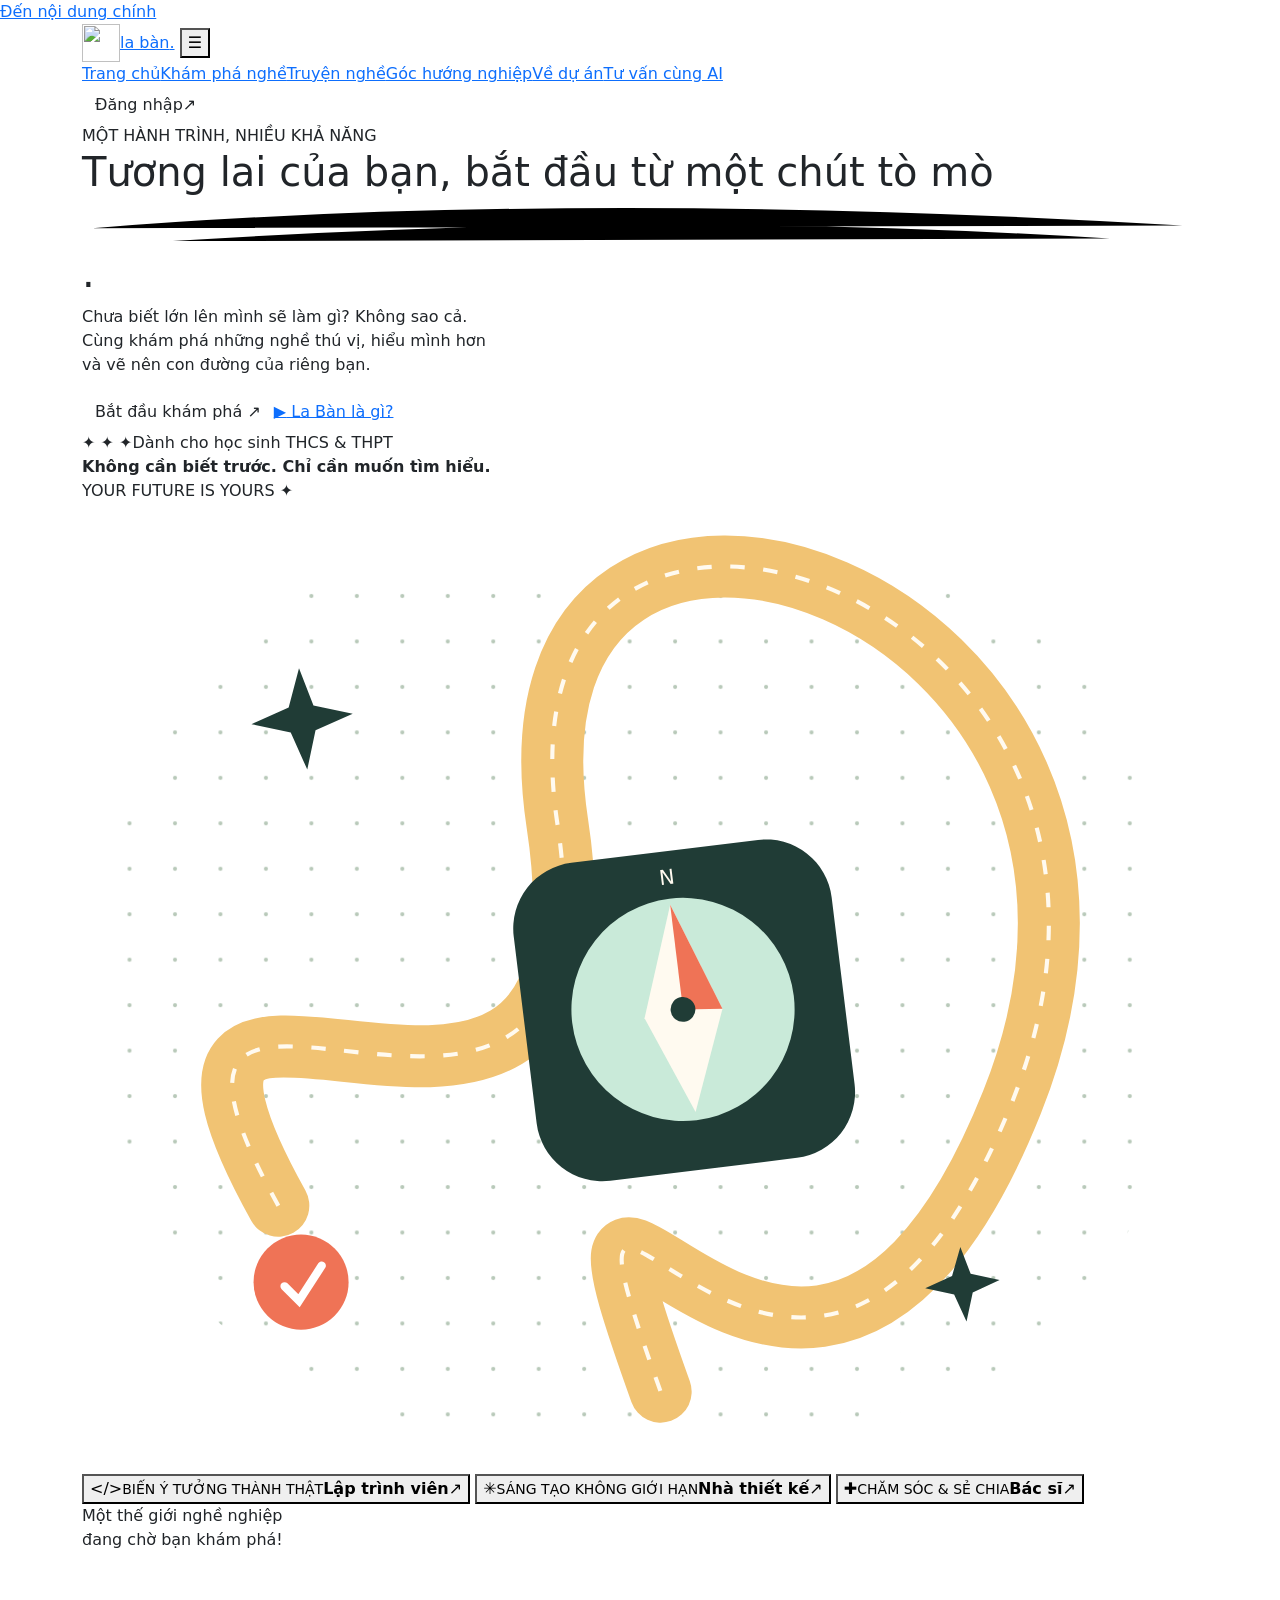
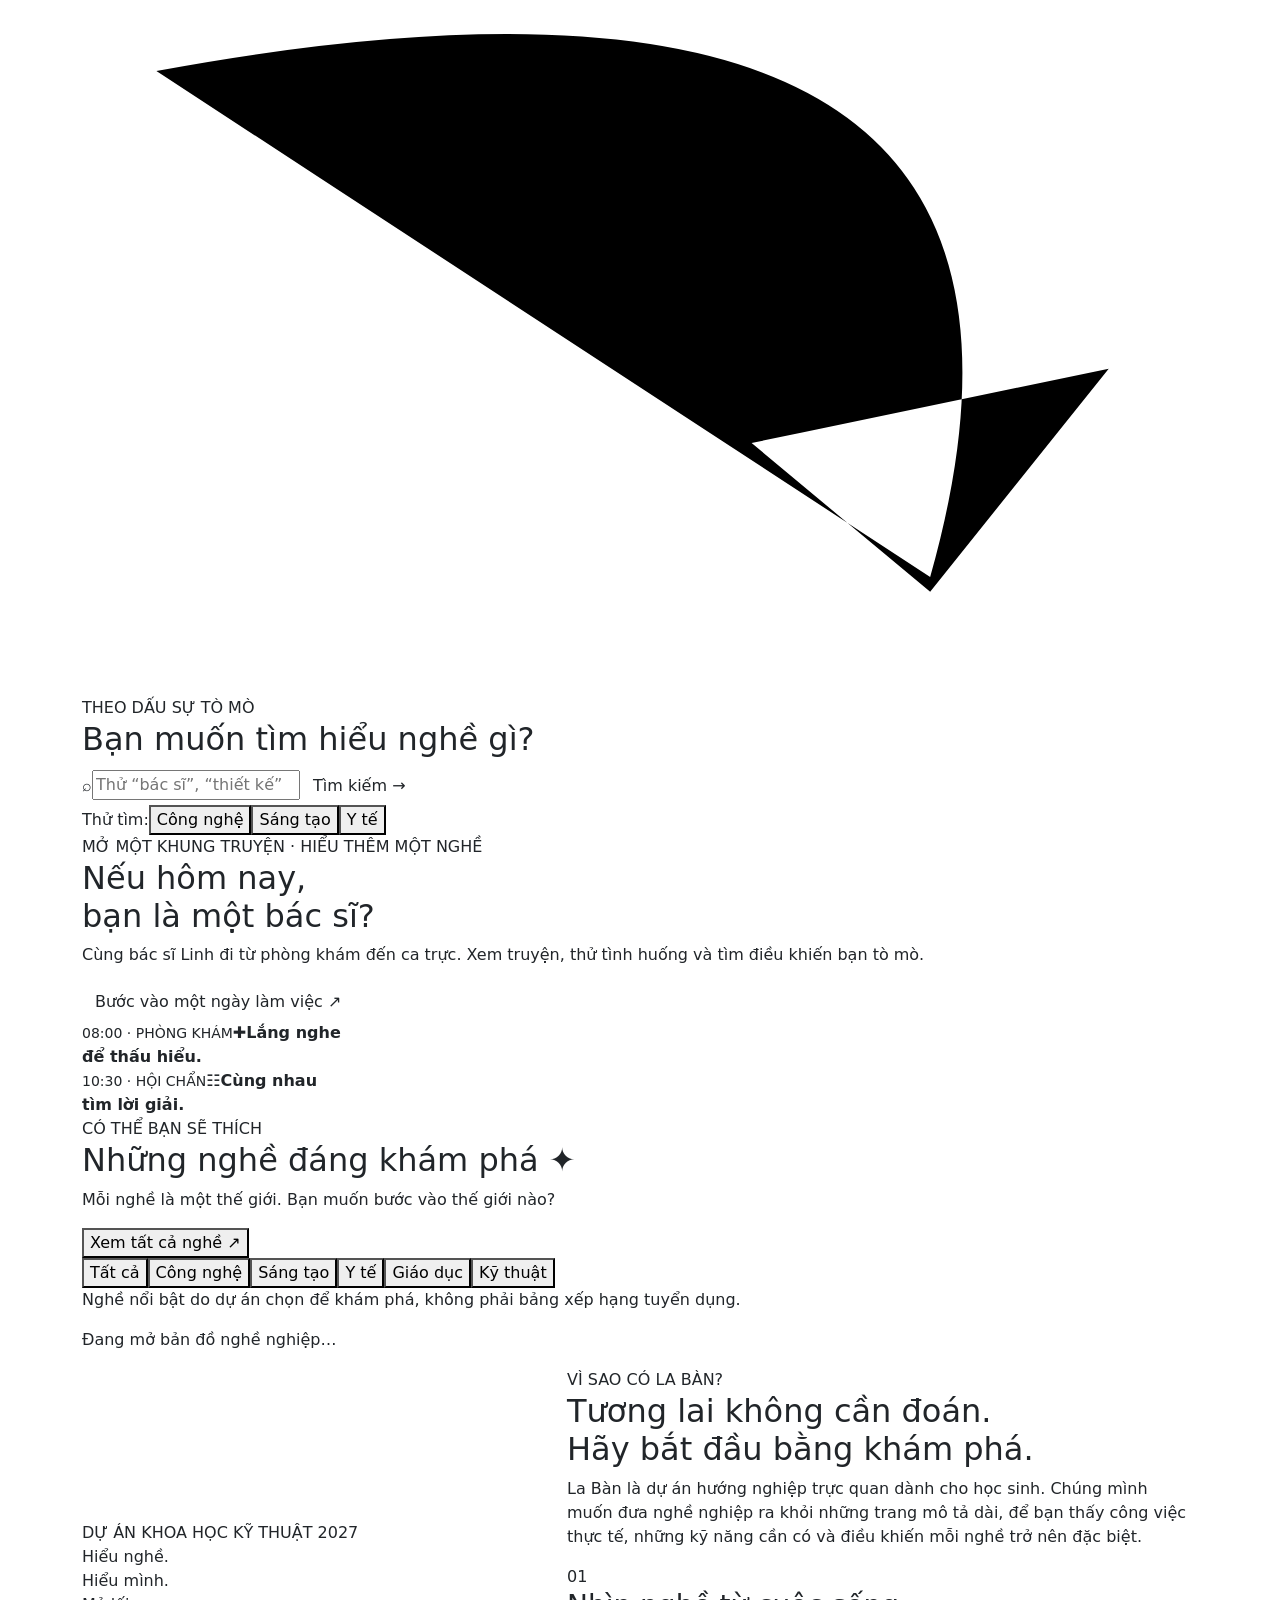
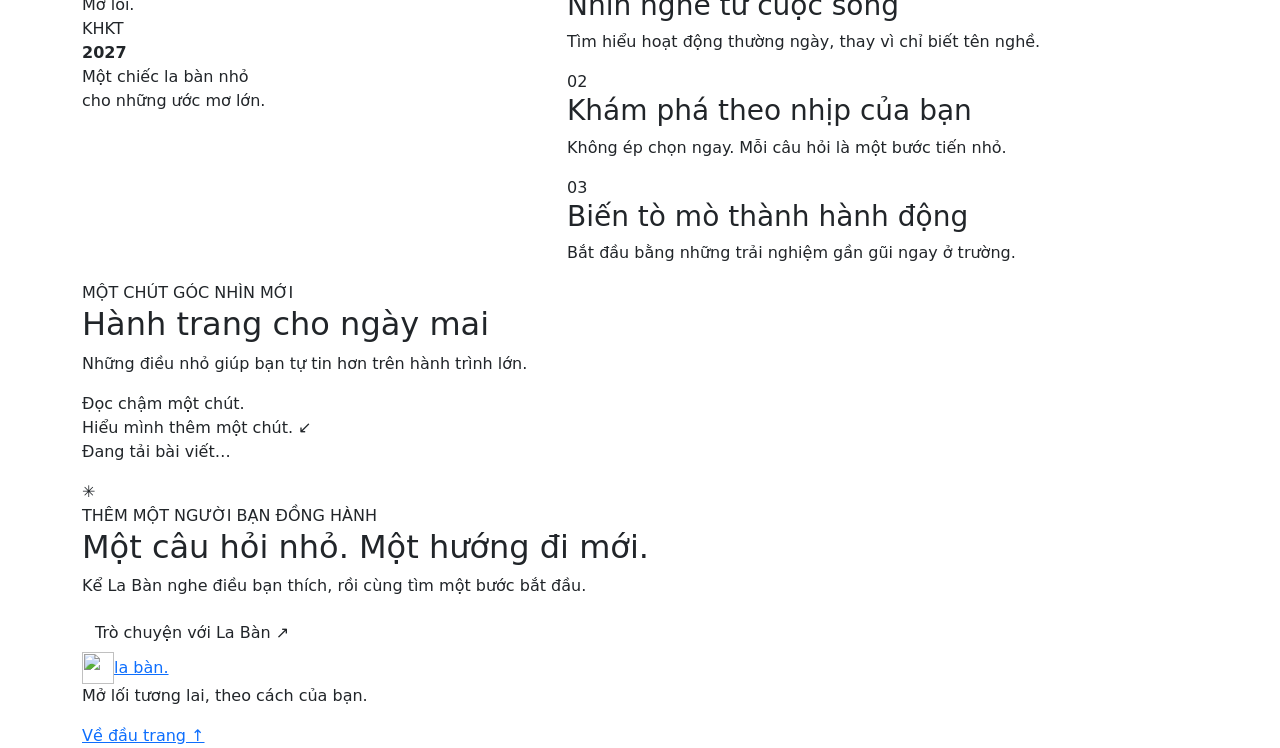
==== index.html @ 7c07d335 "Integrate Premium homepage and AI chat for Preview" ====
<!doctype html>
<html lang="vi">
<head>
  <meta charset="utf-8"><meta name="viewport" content="width=device-width, initial-scale=1">
  <meta name="description" content="La Bàn — khám phá nghề nghiệp, hiểu bản thân và bước từng bước đến tương lai. Dự án hướng nghiệp trực quan KHKT 2027.">
  <meta name="theme-color" content="#f6f5ee"><title>La Bàn · Mở lối tương lai</title>
  <link rel="icon" href="/assets/compass.svg" type="image/svg+xml">
  <link rel="preconnect" href="https://fonts.googleapis.com"><link rel="preconnect" href="https://fonts.gstatic.com" crossorigin>
  <link href="https://fonts.googleapis.com/css2?family=Be+Vietnam+Pro:wght@400;500;600;700;800&display=swap" rel="stylesheet">
  <link href="https://cdn.jsdelivr.net/npm/bootstrap@5.3.8/dist/css/bootstrap.min.css" rel="stylesheet">
  <link href="/assets/style.css" rel="stylesheet"><link href="/assets/auth.css" rel="stylesheet"><link href="/assets/stories.css" rel="stylesheet"><script src="/assets/app.js" defer></script><script src="/assets/auth.js" type="module"></script>
  <link href="/assets/home-premium.css" rel="stylesheet">
  <script src="/assets/home-premium.js" defer></script>
</head>
<body class="home-premium">
<a class="skip-link" href="#main">Đến nội dung chính</a>
<header class="site-header"><nav class="container nav-wrap" aria-label="Điều hướng chính">
  <a class="brand" href="#"><img src="/assets/compass.svg" width="38" height="38" alt=""><span>la bàn<span class="brand-dot">.</span></span></a>
  <button class="menu-toggle" id="menu-toggle" aria-expanded="false" aria-controls="nav-links" aria-label="Mở menu">☰</button>
  <div class="nav-links" id="nav-links"><a class="active" href="#main">Trang chủ</a><a href="#careers">Khám phá nghề</a><a href="/mot-ngay-lam-viec">Truyện nghề</a><a href="#articles">Góc hướng nghiệp</a><a href="#about">Về dự án</a><a href="/ai-career-advisor">Tư vấn cùng AI</a></div>
  <button class="btn btn-ink nav-cta" id="account-button" data-open-auth><span class="account-avatar" id="account-avatar" hidden></span><span id="account-label">Đăng nhập</span><span aria-hidden="true">↗</span></button>
</nav></header>
<main id="main">
<section class="hero container">
  <div class="hero-copy"><div class="eyebrow"><span class="live-dot"></span> MỘT HÀNH TRÌNH, NHIỀU KHẢ NĂNG</div>
    <h1>Tương lai của bạn, bắt đầu từ một <span class="highlight">chút tò mò<svg viewBox="0 0 430 20" aria-hidden="true"><path d="M4 12Q190 -3 424 11M35 17Q220 5 396 16"/></svg></span><span class="coral">.</span></h1>
    <p>Chưa biết lớn lên mình sẽ làm gì? Không sao cả.<br class="desktop-break"> Cùng khám phá những nghề thú vị, hiểu mình hơn<br class="desktop-break"> và vẽ nên con đường của riêng bạn.</p>
    <div class="hero-actions"><a href="#careers" class="btn btn-coral">Bắt đầu khám phá <span aria-hidden="true">↗</span></a><a href="#about" class="text-link"><span class="play-circle" aria-hidden="true">▶</span> La Bàn là gì?</a></div>
    <div class="hero-note"><span class="mini-stars" aria-hidden="true">✦ ✦ ✦</span><span>Dành cho học sinh THCS & THPT<br><strong>Không cần biết trước. Chỉ cần muốn tìm hiểu.</strong></span></div>
  </div>
  <div class="hero-art" aria-label="Minh họa các con đường khám phá nghề nghiệp">
    <div class="orbit-label">YOUR FUTURE IS YOURS <span>✦</span></div>
    <svg class="journey-map" viewBox="0 0 540 470" role="img" aria-label="Con đường nối các nghề công nghệ, y tế và sáng tạo">
      <defs><pattern id="dots" width="22" height="22" patternUnits="userSpaceOnUse"><circle cx="1" cy="1" r="1" fill="#b8c9b9"/></pattern></defs>
      <rect x="15" y="25" width="510" height="420" rx="170" fill="url(#dots)"/>
      <path d="M95 340C-5 160 265 385 230 155S550 40 450 290S210 235 280 430" fill="none" stroke="#f1c373" stroke-width="30" stroke-linecap="round"/>
      <path d="M95 340C-5 160 265 385 230 155S550 40 450 290S210 235 280 430" fill="none" stroke="#fffaf0" stroke-width="2" stroke-dasharray="7 9"/>
      <g transform="translate(205 178) rotate(-7)"><rect width="155" height="155" rx="32" fill="#203c36"/><circle cx="77" cy="77" r="54" fill="#c9ead9"/><path d="M77 26L96 79L77 127L58 79Z" fill="#fffaf0"/><path d="M77 26L96 79L77 77Z" fill="#ef7356"/><circle cx="77" cy="77" r="6" fill="#203c36"/><text x="77" y="16" text-anchor="middle" fill="#fffaf0" font-size="10">N</text></g>
      <g fill="#203c36"><path d="M105 80l7 18 19 4-18 8-4 19-8-18-19-4 18-8z"/><path d="M425 360l5 13 14 3-13 6-3 14-6-13-14-3 13-6z"/></g>
      <g transform="translate(106 377)"><circle r="23" fill="#ef7356"/><path d="M-8 2l7 7L10-8" fill="none" stroke="white" stroke-width="4" stroke-linecap="round"/></g>
    </svg>
    <button class="floating-card card-code" data-career="lap-trinh"><span class="art-icon mint">&lt;/&gt;</span><span><small>BIẾN Ý TƯỞNG THÀNH THẬT</small><strong>Lập trình viên</strong></span><span class="card-arrow">↗</span></button>
    <button class="floating-card card-design" data-career="thiet-ke"><span class="art-icon peach">✳</span><span><small>SÁNG TẠO KHÔNG GIỚI HẠN</small><strong>Nhà thiết kế</strong></span><span class="card-arrow">↗</span></button>
    <button class="floating-card card-health" data-career="bac-si"><span class="art-icon blue">✚</span><span><small>CHĂM SÓC & SẺ CHIA</small><strong>Bác sĩ</strong></span><span class="card-arrow">↗</span></button>
    <div class="art-caption">Một thế giới nghề nghiệp<br><span>đang chờ bạn khám phá!</span><svg viewBox="0 0 75 50" aria-hidden="true"><path d="M5 8q65-12 52 34m-12-9 12 10 12-15"/></svg></div>
  </div>
</section>
<section class="search-section container" aria-labelledby="search-title"><div class="search-panel"><div><span class="eyebrow">THEO DẤU SỰ TÒ MÒ</span><h2 id="search-title">Bạn muốn tìm hiểu nghề gì?</h2></div>
  <form id="search-form" class="search-form" role="search"><label class="visually-hidden" for="career-search">Tìm nghề nghiệp hoặc kỹ năng</label><span aria-hidden="true" class="search-icon">⌕</span><input id="career-search" type="search" placeholder="Thử “bác sĩ”, “thiết kế”, “công nghệ”…" maxlength="120" autocomplete="off"><button type="submit" class="btn btn-ink">Tìm kiếm <span aria-hidden="true">→</span></button></form>
  <div class="suggestions"><span>Thử tìm:</span><button data-query="Công nghệ">Công nghệ</button><button data-query="Sáng tạo">Sáng tạo</button><button data-query="Y tế">Y tế</button></div>
</div></section>
<section class="container" aria-labelledby="comic-feature-title"><div class="story-feature"><div><span class="eyebrow">MỞ MỘT KHUNG TRUYỆN · HIỂU THÊM MỘT NGHỀ</span><h2 id="comic-feature-title">Nếu hôm nay,<br>bạn là một bác sĩ?</h2><p>Cùng bác sĩ Linh đi từ phòng khám đến ca trực. Xem truyện, thử tình huống và tìm điều khiến bạn tò mò.</p><a href="/mot-ngay-lam-viec?nghe=bac-si" class="btn btn-coral">Bước vào một ngày làm việc ↗</a></div><div class="feature-panels" aria-hidden="true"><div class="feature-panel"><small>08:00 · PHÒNG KHÁM</small><span>✚</span><strong>Lắng nghe<br>để thấu hiểu.</strong></div><div class="feature-panel"><small>10:30 · HỘI CHẨN</small><span>☷</span><strong>Cùng nhau<br>tìm lời giải.</strong></div></div></div></section>
<section class="container section-space" id="careers" aria-labelledby="careers-title"><div class="section-heading"><div><div class="eyebrow">CÓ THỂ BẠN SẼ THÍCH</div><h2 id="careers-title">Những nghề đáng khám phá<span class="coral"> ✦</span></h2><p>Mỗi nghề là một thế giới. Bạn muốn bước vào thế giới nào?</p></div><button id="show-all" class="text-link">Xem tất cả nghề <span aria-hidden="true">↗</span></button></div>
  <div class="filters" role="group" aria-label="Lọc theo lĩnh vực"><button class="selected" data-category="" aria-pressed="true">Tất cả</button><button data-category="Công nghệ" aria-pressed="false">Công nghệ</button><button data-category="Sáng tạo" aria-pressed="false">Sáng tạo</button><button data-category="Y tế" aria-pressed="false">Y tế</button><button data-category="Giáo dục" aria-pressed="false">Giáo dục</button><button data-category="Kỹ thuật" aria-pressed="false">Kỹ thuật</button></div>
  <p class="content-note">Nghề nổi bật do dự án chọn để khám phá, không phải bảng xếp hạng tuyển dụng.</p>
  <p id="career-status" class="visually-hidden" aria-live="polite"></p><div class="row g-4" id="career-grid"><p>Đang mở bản đồ nghề nghiệp…</p></div>
</section>
<section class="about-section" id="about"><div class="container"><div class="row align-items-center g-5"><div class="col-lg-5"><div class="about-visual"><span class="tape" aria-hidden="true"></span><span class="eyebrow">DỰ ÁN KHOA HỌC KỸ THUẬT 2027</span><div class="about-big">Hiểu nghề.<br>Hiểu mình.<br><span>Mở lối.</span></div><div class="about-stamp">KHKT<br><strong>2027</strong></div><p>Một chiếc la bàn nhỏ<br>cho những ước mơ lớn.</p></div></div><div class="col-lg-7 about-copy"><div class="eyebrow">VÌ SAO CÓ LA BÀN?</div><h2>Tương lai không cần đoán.<br>Hãy bắt đầu bằng khám phá.</h2><p>La Bàn là dự án hướng nghiệp trực quan dành cho học sinh. Chúng mình muốn đưa nghề nghiệp ra khỏi những trang mô tả dài, để bạn thấy công việc thực tế, những kỹ năng cần có và điều khiến mỗi nghề trở nên đặc biệt.</p><div class="about-feature"><span>01</span><div><h3>Nhìn nghề từ cuộc sống</h3><p>Tìm hiểu hoạt động thường ngày, thay vì chỉ biết tên nghề.</p></div></div><div class="about-feature"><span>02</span><div><h3>Khám phá theo nhịp của bạn</h3><p>Không ép chọn ngay. Mỗi câu hỏi là một bước tiến nhỏ.</p></div></div><div class="about-feature"><span>03</span><div><h3>Biến tò mò thành hành động</h3><p>Bắt đầu bằng những trải nghiệm gần gũi ngay ở trường.</p></div></div></div></div></div></section>
<section class="container section-space" id="articles" aria-labelledby="articles-title"><div class="section-heading"><div><div class="eyebrow">MỘT CHÚT GÓC NHÌN MỚI</div><h2 id="articles-title">Hành trang cho ngày mai</h2><p>Những điều nhỏ giúp bạn tự tin hơn trên hành trình lớn.</p></div><span class="editor-note">Đọc chậm một chút.<br>Hiểu mình thêm một chút. ↙</span></div><div class="row g-4" id="article-grid"><p>Đang tải bài viết…</p></div></section>
<section class="container ai-banner"><div class="ai-spark" aria-hidden="true">✳</div><div><div class="eyebrow">THÊM MỘT NGƯỜI BẠN ĐỒNG HÀNH</div><h2>Một câu hỏi nhỏ. Một hướng đi mới.</h2><p>Kể La Bàn nghe điều bạn thích, rồi cùng tìm một bước bắt đầu.</p></div><a class="btn btn-ink" href="/ai-career-advisor">Trò chuyện với La Bàn ↗</a></section>
</main>
<footer class="container site-footer"><div><a class="brand" href="#"><img src="/assets/compass.svg" width="32" height="32" alt=""><span>la bàn.</span></a><p>Mở lối tương lai, theo cách của bạn.</p></div><a class="text-link" href="#main">Về đầu trang ↑</a></footer>
<dialog id="content-dialog" class="content-dialog" aria-labelledby="dialog-title"><button class="dialog-close" aria-label="Đóng nội dung">×</button><div id="dialog-content"></div></dialog>
<dialog id="ai-dialog" class="ai-dialog" aria-labelledby="ai-title"><button class="dialog-close" aria-label="Đóng trợ lý">×</button><span class="eyebrow">NGƯỜI BẠN KHÁM PHÁ NGHỀ</span><h2 id="ai-title">Chào bạn, mình là La Bàn ✦</h2><p>Bạn tò mò về nghề gì, hay thích làm điều gì ở trường?</p><div class="ai-examples"><button data-ai-question="Em thích vẽ, em có thể tìm hiểu nghề nào?">Mình thích vẽ ✳</button><button data-ai-question="Em thích môn Tin học, nên bắt đầu khám phá nghề như thế nào?">Mình thích Tin học &lt;/&gt;</button></div><form id="ai-form"><label for="ai-question">Câu hỏi của bạn</label><textarea id="ai-question" required minlength="3" maxlength="600" rows="3" placeholder="Ví dụ: Em thích Sinh học nhưng chưa biết nên tìm hiểu nghề nào…"></textarea><div class="ai-form-bottom"><span>Đừng chia sẻ thông tin riêng tư.</span><button class="btn btn-coral" id="ai-submit" type="submit">Gửi câu hỏi ↗</button></div></form><div id="ai-answer" role="status" aria-live="polite"></div><p class="ai-footnote">Gợi ý AI để tham khảo. Bạn có thể trao đổi thêm với thầy cô hoặc người làm nghề.</p></dialog>
<dialog id="auth-dialog" class="auth-dialog" aria-labelledby="auth-title">
  <button class="dialog-close" aria-label="Đóng tài khoản">×</button>
  <div class="auth-layout"><aside class="auth-art" aria-hidden="true"><img src="/assets/compass.svg" width="68" height="68" alt=""><span class="eyebrow">MỘT GÓC NHỎ CỦA BẠN</span><div>Chào bạn.<br>Cùng mở lối<br><span>tương lai.</span></div><p>Mỗi bước khám phá<br>đều bắt đầu từ bạn.</p><span class="auth-art-star">✦</span></aside>
  <div class="auth-main"><span class="eyebrow">LA BÀN · KHKT 2027</span><h2 id="auth-title">Mừng bạn trở lại!</h2>
    <div id="auth-guest"><p id="auth-subtitle">Đăng nhập để có một góc khám phá của riêng mình.</p>
      <div class="auth-switch" role="group" aria-label="Chọn đăng nhập hoặc đăng ký"><button type="button" id="mode-login" class="selected" aria-pressed="true">Đăng nhập</button><button type="button" id="mode-register" aria-pressed="false">Tạo tài khoản</button></div>
      <p id="auth-setup-message" class="auth-setup" hidden>Đăng nhập đang được thiết lập. Bạn vẫn có thể khám phá nghề và đọc bài viết.</p>
      <form id="auth-form"><div id="name-field" hidden><label for="auth-name">Tên hiển thị</label><input id="auth-name" type="text" maxlength="60" autocomplete="nickname" placeholder="Bạn muốn La Bàn gọi mình là gì?"></div>
        <label for="auth-email">Email</label><input id="auth-email" type="email" required maxlength="254" autocomplete="email" placeholder="ban@example.com">
        <label for="auth-password">Mật khẩu</label><div class="password-field"><input id="auth-password" type="password" required minlength="6" maxlength="128" autocomplete="current-password" placeholder="Mật khẩu của bạn"><button type="button" id="toggle-password" aria-label="Hiện mật khẩu" aria-pressed="false">Hiện</button></div>
        <p class="password-hint" id="password-hint" hidden>Dùng ít nhất 6 ký tự; nên kết hợp chữ, số và ký hiệu.</p>
        <div id="confirm-password-field" hidden><label for="auth-confirm-password">Nhập lại mật khẩu</label><input id="auth-confirm-password" type="password" minlength="6" maxlength="128" autocomplete="new-password" placeholder="Nhập lại mật khẩu vừa chọn"></div>
        <button type="button" class="forgot-password" id="forgot-password">Quên mật khẩu?</button>
        <button type="submit" class="btn btn-coral auth-submit" id="auth-submit" disabled>Đăng nhập ↗</button>
      </form>
      <div class="auth-divider"><span>hoặc</span></div>
      <button type="button" id="google-signin" class="google-signin" disabled><svg viewBox="0 0 24 24" width="19" height="19" aria-hidden="true"><path fill="#4285F4" d="M21.8 12.2c0-.7-.1-1.4-.2-2.1H12v4h5.5c-.2 1.3-1 2.4-2.1 3.1v2.6h3.4c2-1.9 3-4.5 3-7.6Z"/><path fill="#34A853" d="M12 22c2.8 0 5.1-.9 6.8-2.4l-3.4-2.6c-.9.6-2 1-3.4 1-2.6 0-4.8-1.7-5.6-4H2.9v2.7A10 10 0 0 0 12 22Z"/><path fill="#FBBC05" d="M6.4 14a6 6 0 0 1 0-4V7.3H2.9a10 10 0 0 0 0 9.4L6.4 14Z"/><path fill="#EA4335" d="M12 6c1.5 0 2.8.5 3.9 1.5l2.9-2.9A9.7 9.7 0 0 0 12 2a10 10 0 0 0-9.1 5.3L6.4 10C7.2 7.7 9.4 6 12 6Z"/></svg>Tiếp tục với Google</button>
      <label class="remember-login"><input id="remember-login" type="checkbox"> Giữ đăng nhập trên thiết bị này</label><p class="auth-privacy">Dùng máy ở trường? Để trống lựa chọn này và đăng xuất sau khi sử dụng.</p>
    </div>
    <div id="auth-member" hidden><div class="profile-initial" id="profile-initial" aria-hidden="true"></div><p class="profile-name" id="profile-name"></p><p id="profile-email" class="profile-email"></p><p id="profile-verified" class="verification-badge"></p><div class="profile-actions"><button type="button" class="btn btn-ink" id="verify-email">Gửi email xác minh</button><button type="button" class="text-link" id="refresh-profile">Tôi đã xác minh ↗</button></div><p class="auth-privacy">Đây là tài khoản đăng nhập của bạn. Lưu nghề yêu thích và lịch sử trắc nghiệm sẽ được bổ sung ở bước tiếp theo.</p><button type="button" id="signout-button" class="btn btn-coral auth-submit">Đăng xuất</button></div>
    <p id="auth-status" class="auth-status" role="status" aria-live="polite"></p>
  </div></div>
</dialog>
</body></html>
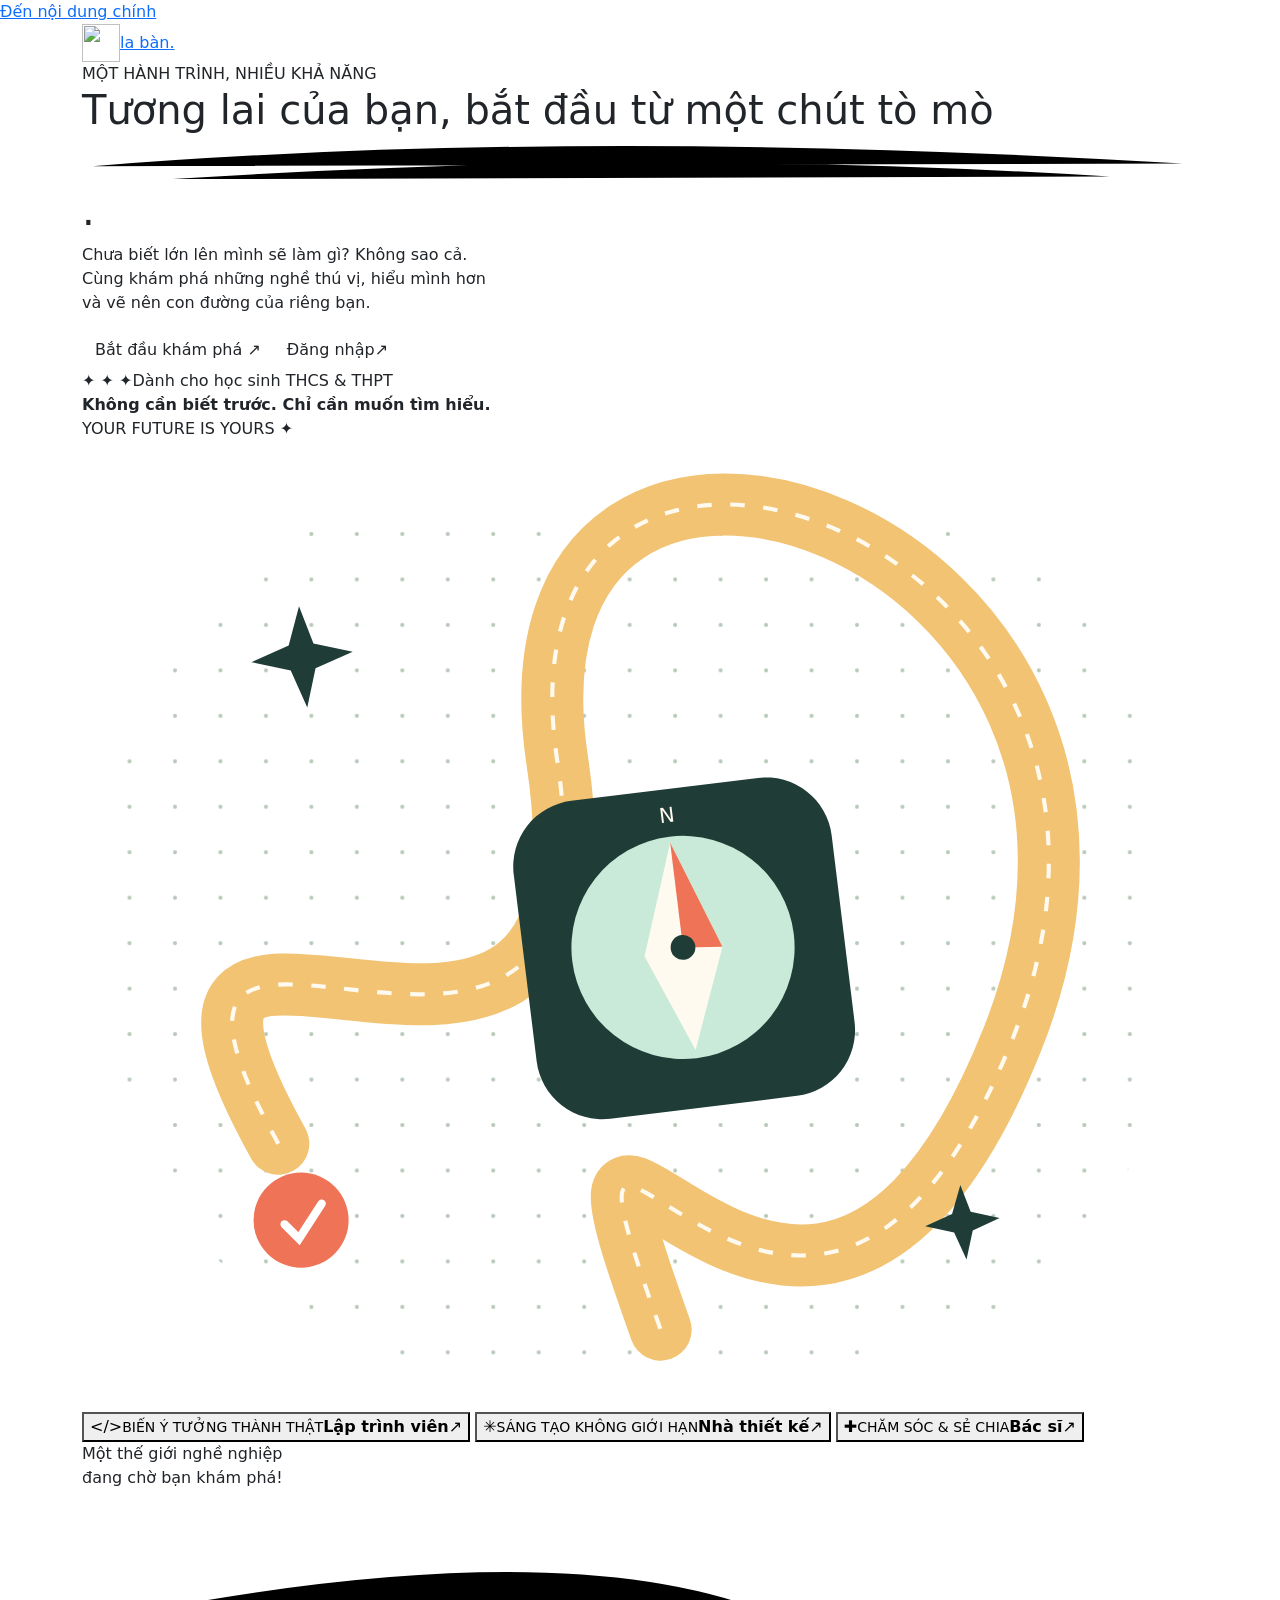
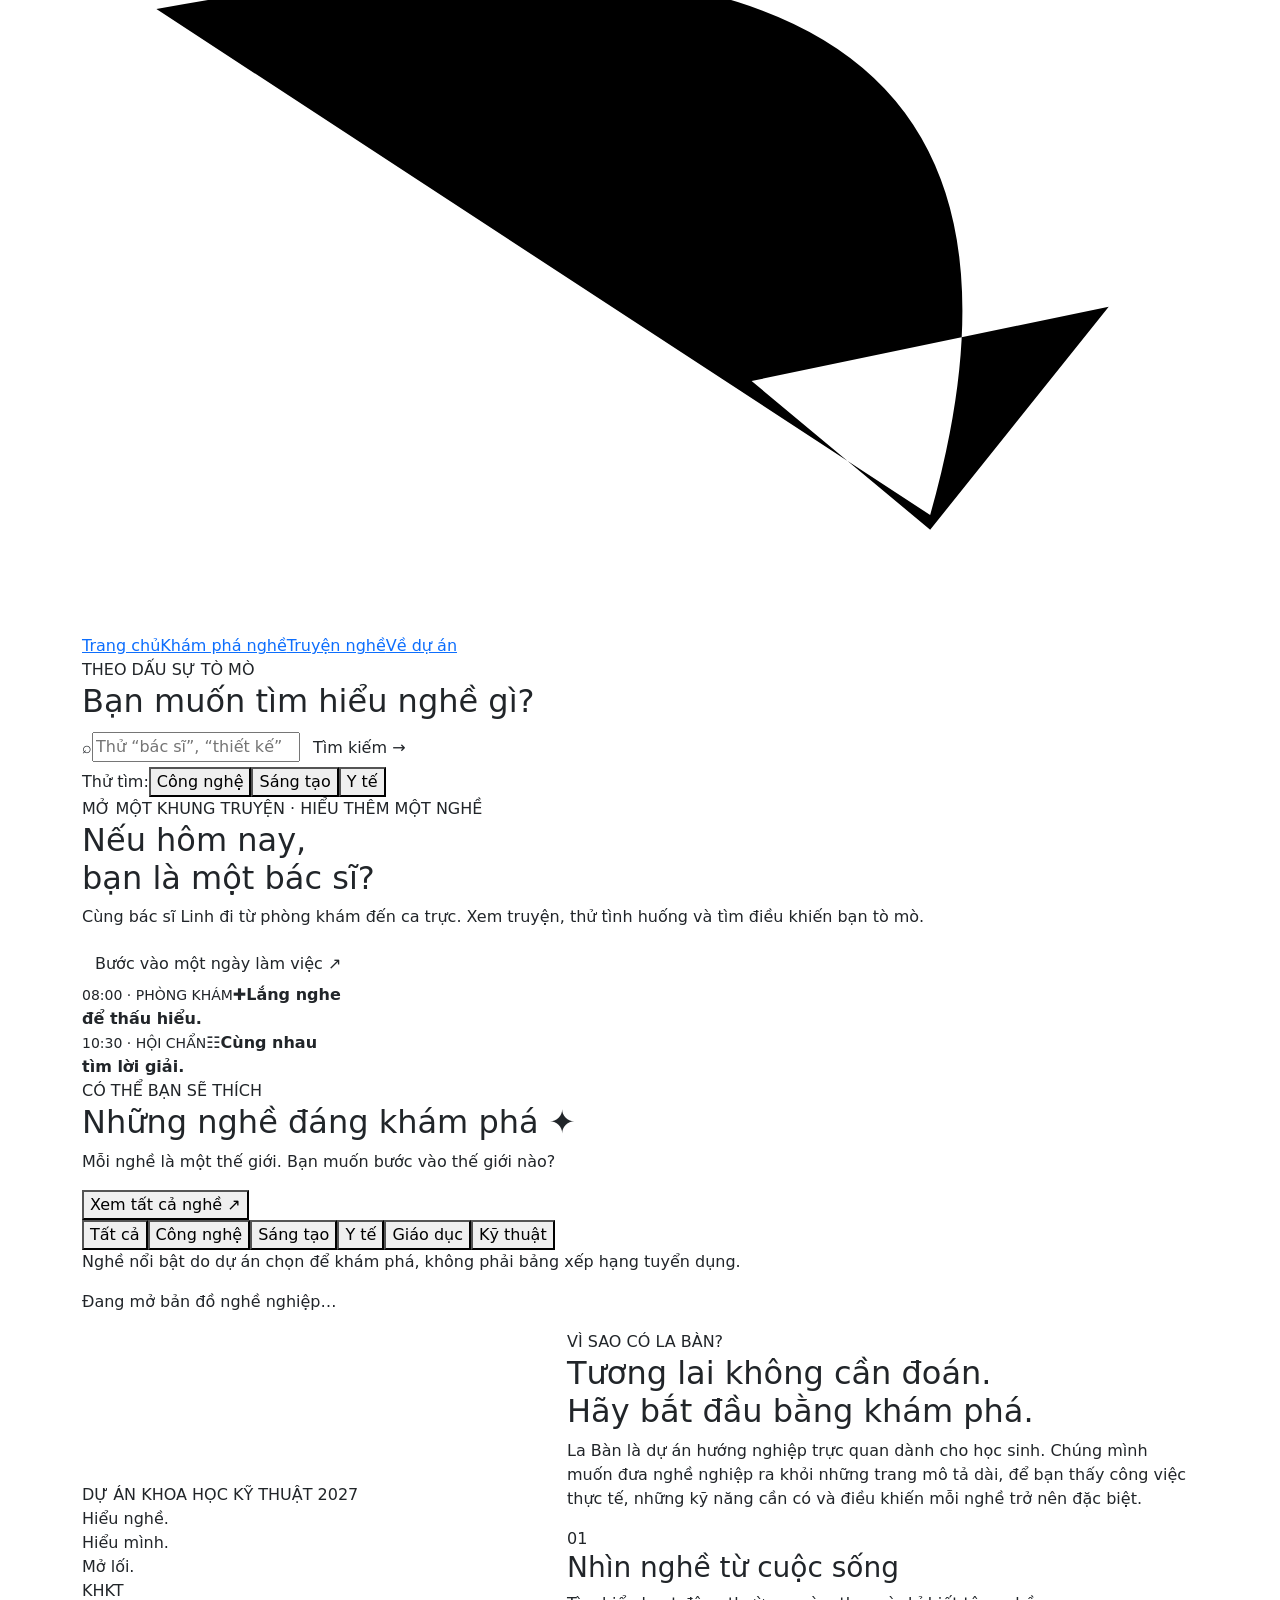
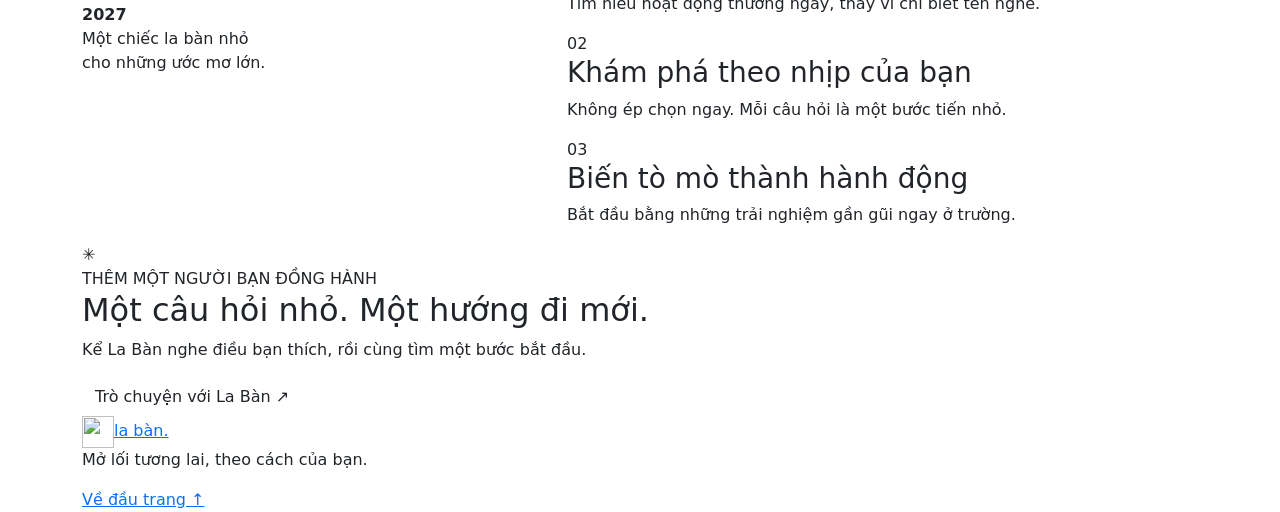
==== commit b5b80ef3: "Add per-conversation career survey and refresh homepage navigation" ====
--- a/index.html
+++ b/index.html
@@ -8,24 +8,19 @@
   <link rel="preconnect" href="https://fonts.googleapis.com"><link rel="preconnect" href="https://fonts.gstatic.com" crossorigin>
   <link href="https://fonts.googleapis.com/css2?family=Be+Vietnam+Pro:wght@400;500;600;700;800&display=swap" rel="stylesheet">
   <link href="https://cdn.jsdelivr.net/npm/bootstrap@5.3.8/dist/css/bootstrap.min.css" rel="stylesheet">
-  <link href="/assets/style.css" rel="stylesheet"><link href="/assets/auth.css" rel="stylesheet"><link href="/assets/stories.css" rel="stylesheet"><script src="/assets/app.js" defer></script><script src="/assets/auth.js" type="module"></script>
-  <link href="/assets/home-premium.css" rel="stylesheet">
-  <script src="/assets/home-premium.js" defer></script>
+  <link href="/assets/style.css" rel="stylesheet"><link href="/assets/auth.css" rel="stylesheet"><link href="/assets/stories.css" rel="stylesheet"><script src="/assets/app.js?v=task1" defer></script><script src="/assets/auth.js" type="module"></script>
+  <link href="/assets/home-premium.css?v=task1" rel="stylesheet">
+  <script src="/assets/home-premium.js?v=task1" defer></script>
 </head>
 <body class="home-premium">
 <a class="skip-link" href="#main">Đến nội dung chính</a>
-<header class="site-header"><nav class="container nav-wrap" aria-label="Điều hướng chính">
-  <a class="brand" href="#"><img src="/assets/compass.svg" width="38" height="38" alt=""><span>la bàn<span class="brand-dot">.</span></span></a>
-  <button class="menu-toggle" id="menu-toggle" aria-expanded="false" aria-controls="nav-links" aria-label="Mở menu">☰</button>
-  <div class="nav-links" id="nav-links"><a class="active" href="#main">Trang chủ</a><a href="#careers">Khám phá nghề</a><a href="/mot-ngay-lam-viec">Truyện nghề</a><a href="#articles">Góc hướng nghiệp</a><a href="#about">Về dự án</a><a href="/ai-career-advisor">Tư vấn cùng AI</a></div>
-  <button class="btn btn-ink nav-cta" id="account-button" data-open-auth><span class="account-avatar" id="account-avatar" hidden></span><span id="account-label">Đăng nhập</span><span aria-hidden="true">↗</span></button>
-</nav></header>
+<header class="home-brand container"><a class="brand" href="#"><img src="/assets/compass.svg" width="38" height="38" alt=""><span>la bàn<span class="brand-dot">.</span></span></a></header>
 <main id="main">
 <section class="hero container">
   <div class="hero-copy"><div class="eyebrow"><span class="live-dot"></span> MỘT HÀNH TRÌNH, NHIỀU KHẢ NĂNG</div>
     <h1>Tương lai của bạn, bắt đầu từ một <span class="highlight">chút tò mò<svg viewBox="0 0 430 20" aria-hidden="true"><path d="M4 12Q190 -3 424 11M35 17Q220 5 396 16"/></svg></span><span class="coral">.</span></h1>
     <p>Chưa biết lớn lên mình sẽ làm gì? Không sao cả.<br class="desktop-break"> Cùng khám phá những nghề thú vị, hiểu mình hơn<br class="desktop-break"> và vẽ nên con đường của riêng bạn.</p>
-    <div class="hero-actions"><a href="#careers" class="btn btn-coral">Bắt đầu khám phá <span aria-hidden="true">↗</span></a><a href="#about" class="text-link"><span class="play-circle" aria-hidden="true">▶</span> La Bàn là gì?</a></div>
+    <div class="hero-actions"><a href="/ai-career-advisor" class="btn btn-coral">Bắt đầu khám phá <span aria-hidden="true">↗</span></a><button class="btn btn-ink nav-cta" id="account-button" data-open-auth><span class="account-avatar" id="account-avatar" hidden></span><span id="account-label">Đăng nhập</span><span aria-hidden="true">↗</span></button></div>
     <div class="hero-note"><span class="mini-stars" aria-hidden="true">✦ ✦ ✦</span><span>Dành cho học sinh THCS & THPT<br><strong>Không cần biết trước. Chỉ cần muốn tìm hiểu.</strong></span></div>
   </div>
   <div class="hero-art" aria-label="Minh họa các con đường khám phá nghề nghiệp">
@@ -45,6 +40,8 @@
     <div class="art-caption">Một thế giới nghề nghiệp<br><span>đang chờ bạn khám phá!</span><svg viewBox="0 0 75 50" aria-hidden="true"><path d="M5 8q65-12 52 34m-12-9 12 10 12-15"/></svg></div>
   </div>
 </section>
+<nav class="journey-nav container" aria-label="Điều hướng chính"><div class="journey-links"><a href="#main" aria-current="page">Trang chủ</a><a href="#careers">Khám phá nghề</a><a href="/mot-ngay-lam-viec">Truyện nghề</a><a href="#about">Về dự án</a></div></nav>
+
 <section class="search-section container" aria-labelledby="search-title"><div class="search-panel"><div><span class="eyebrow">THEO DẤU SỰ TÒ MÒ</span><h2 id="search-title">Bạn muốn tìm hiểu nghề gì?</h2></div>
   <form id="search-form" class="search-form" role="search"><label class="visually-hidden" for="career-search">Tìm nghề nghiệp hoặc kỹ năng</label><span aria-hidden="true" class="search-icon">⌕</span><input id="career-search" type="search" placeholder="Thử “bác sĩ”, “thiết kế”, “công nghệ”…" maxlength="120" autocomplete="off"><button type="submit" class="btn btn-ink">Tìm kiếm <span aria-hidden="true">→</span></button></form>
   <div class="suggestions"><span>Thử tìm:</span><button data-query="Công nghệ">Công nghệ</button><button data-query="Sáng tạo">Sáng tạo</button><button data-query="Y tế">Y tế</button></div>
@@ -56,7 +53,7 @@
   <p id="career-status" class="visually-hidden" aria-live="polite"></p><div class="row g-4" id="career-grid"><p>Đang mở bản đồ nghề nghiệp…</p></div>
 </section>
 <section class="about-section" id="about"><div class="container"><div class="row align-items-center g-5"><div class="col-lg-5"><div class="about-visual"><span class="tape" aria-hidden="true"></span><span class="eyebrow">DỰ ÁN KHOA HỌC KỸ THUẬT 2027</span><div class="about-big">Hiểu nghề.<br>Hiểu mình.<br><span>Mở lối.</span></div><div class="about-stamp">KHKT<br><strong>2027</strong></div><p>Một chiếc la bàn nhỏ<br>cho những ước mơ lớn.</p></div></div><div class="col-lg-7 about-copy"><div class="eyebrow">VÌ SAO CÓ LA BÀN?</div><h2>Tương lai không cần đoán.<br>Hãy bắt đầu bằng khám phá.</h2><p>La Bàn là dự án hướng nghiệp trực quan dành cho học sinh. Chúng mình muốn đưa nghề nghiệp ra khỏi những trang mô tả dài, để bạn thấy công việc thực tế, những kỹ năng cần có và điều khiến mỗi nghề trở nên đặc biệt.</p><div class="about-feature"><span>01</span><div><h3>Nhìn nghề từ cuộc sống</h3><p>Tìm hiểu hoạt động thường ngày, thay vì chỉ biết tên nghề.</p></div></div><div class="about-feature"><span>02</span><div><h3>Khám phá theo nhịp của bạn</h3><p>Không ép chọn ngay. Mỗi câu hỏi là một bước tiến nhỏ.</p></div></div><div class="about-feature"><span>03</span><div><h3>Biến tò mò thành hành động</h3><p>Bắt đầu bằng những trải nghiệm gần gũi ngay ở trường.</p></div></div></div></div></div></section>
-<section class="container section-space" id="articles" aria-labelledby="articles-title"><div class="section-heading"><div><div class="eyebrow">MỘT CHÚT GÓC NHÌN MỚI</div><h2 id="articles-title">Hành trang cho ngày mai</h2><p>Những điều nhỏ giúp bạn tự tin hơn trên hành trình lớn.</p></div><span class="editor-note">Đọc chậm một chút.<br>Hiểu mình thêm một chút. ↙</span></div><div class="row g-4" id="article-grid"><p>Đang tải bài viết…</p></div></section>
+
 <section class="container ai-banner"><div class="ai-spark" aria-hidden="true">✳</div><div><div class="eyebrow">THÊM MỘT NGƯỜI BẠN ĐỒNG HÀNH</div><h2>Một câu hỏi nhỏ. Một hướng đi mới.</h2><p>Kể La Bàn nghe điều bạn thích, rồi cùng tìm một bước bắt đầu.</p></div><a class="btn btn-ink" href="/ai-career-advisor">Trò chuyện với La Bàn ↗</a></section>
 </main>
 <footer class="container site-footer"><div><a class="brand" href="#"><img src="/assets/compass.svg" width="32" height="32" alt=""><span>la bàn.</span></a><p>Mở lối tương lai, theo cách của bạn.</p></div><a class="text-link" href="#main">Về đầu trang ↑</a></footer>
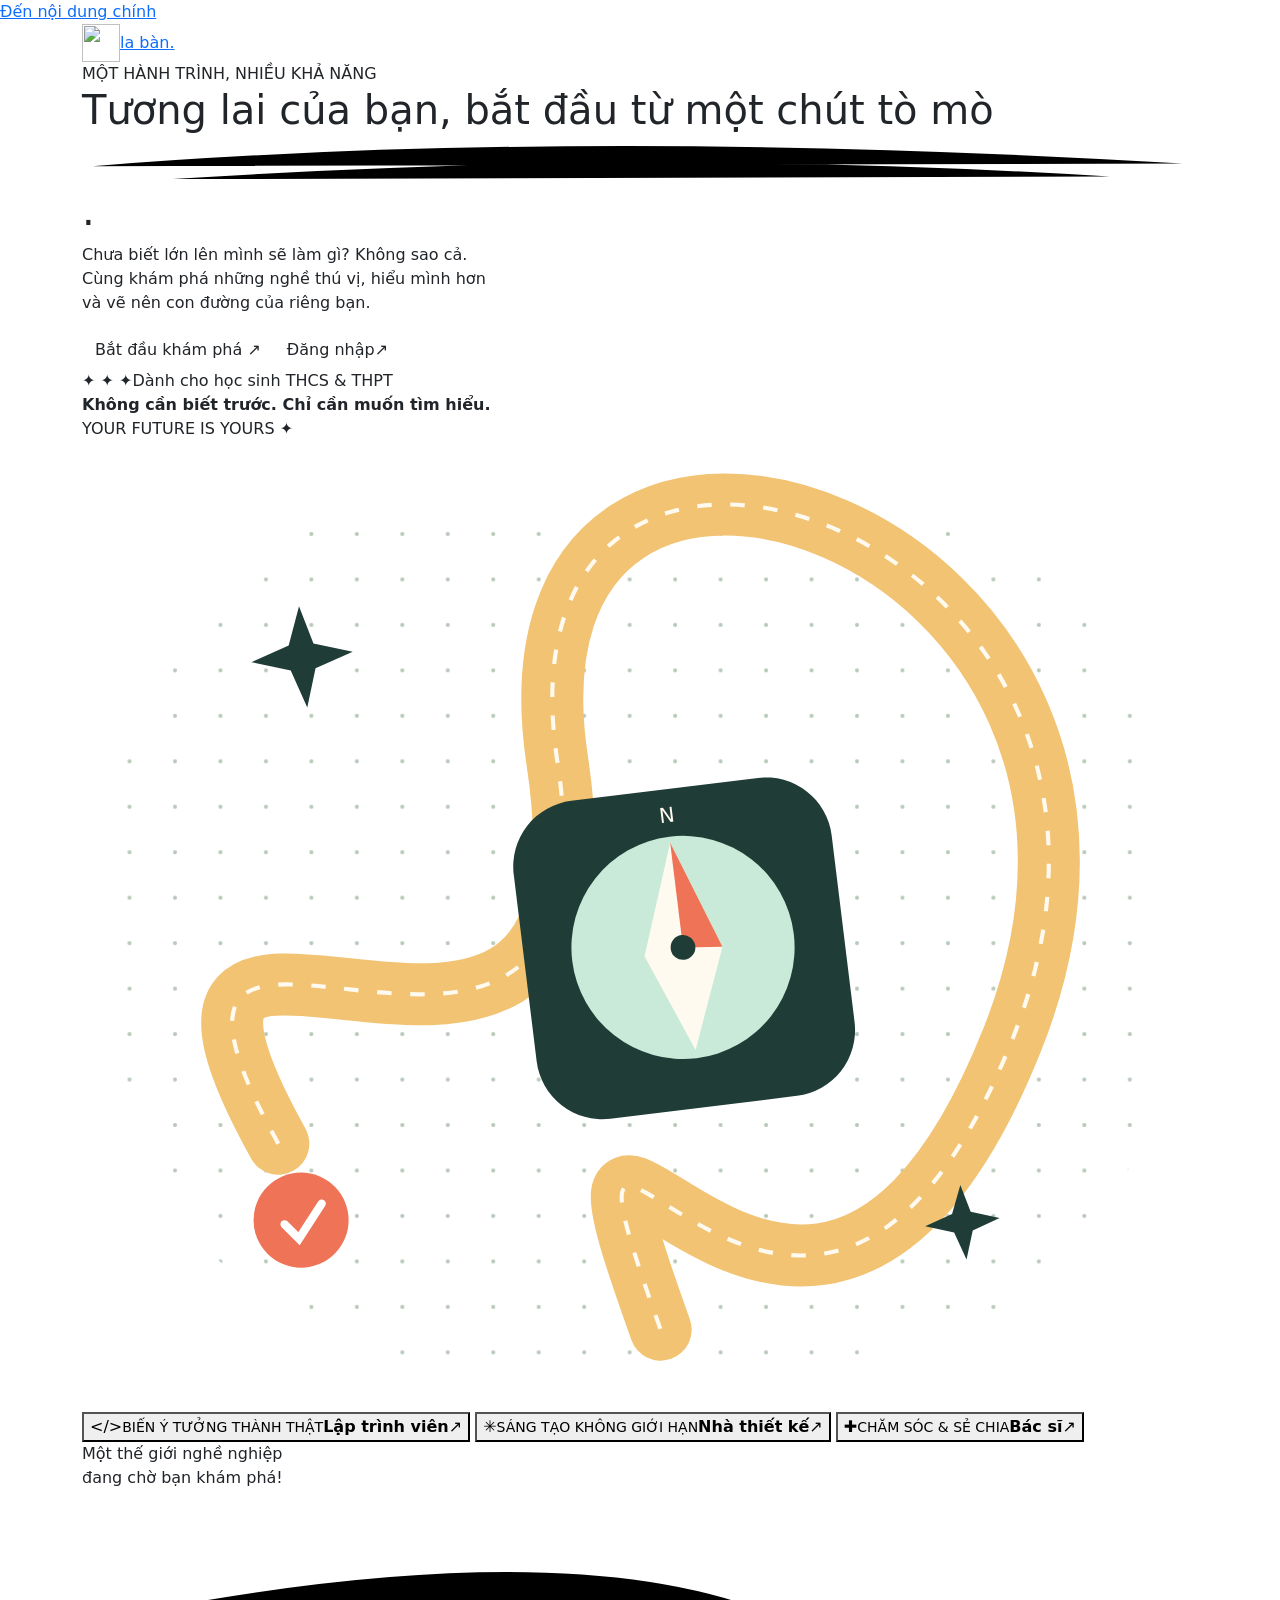
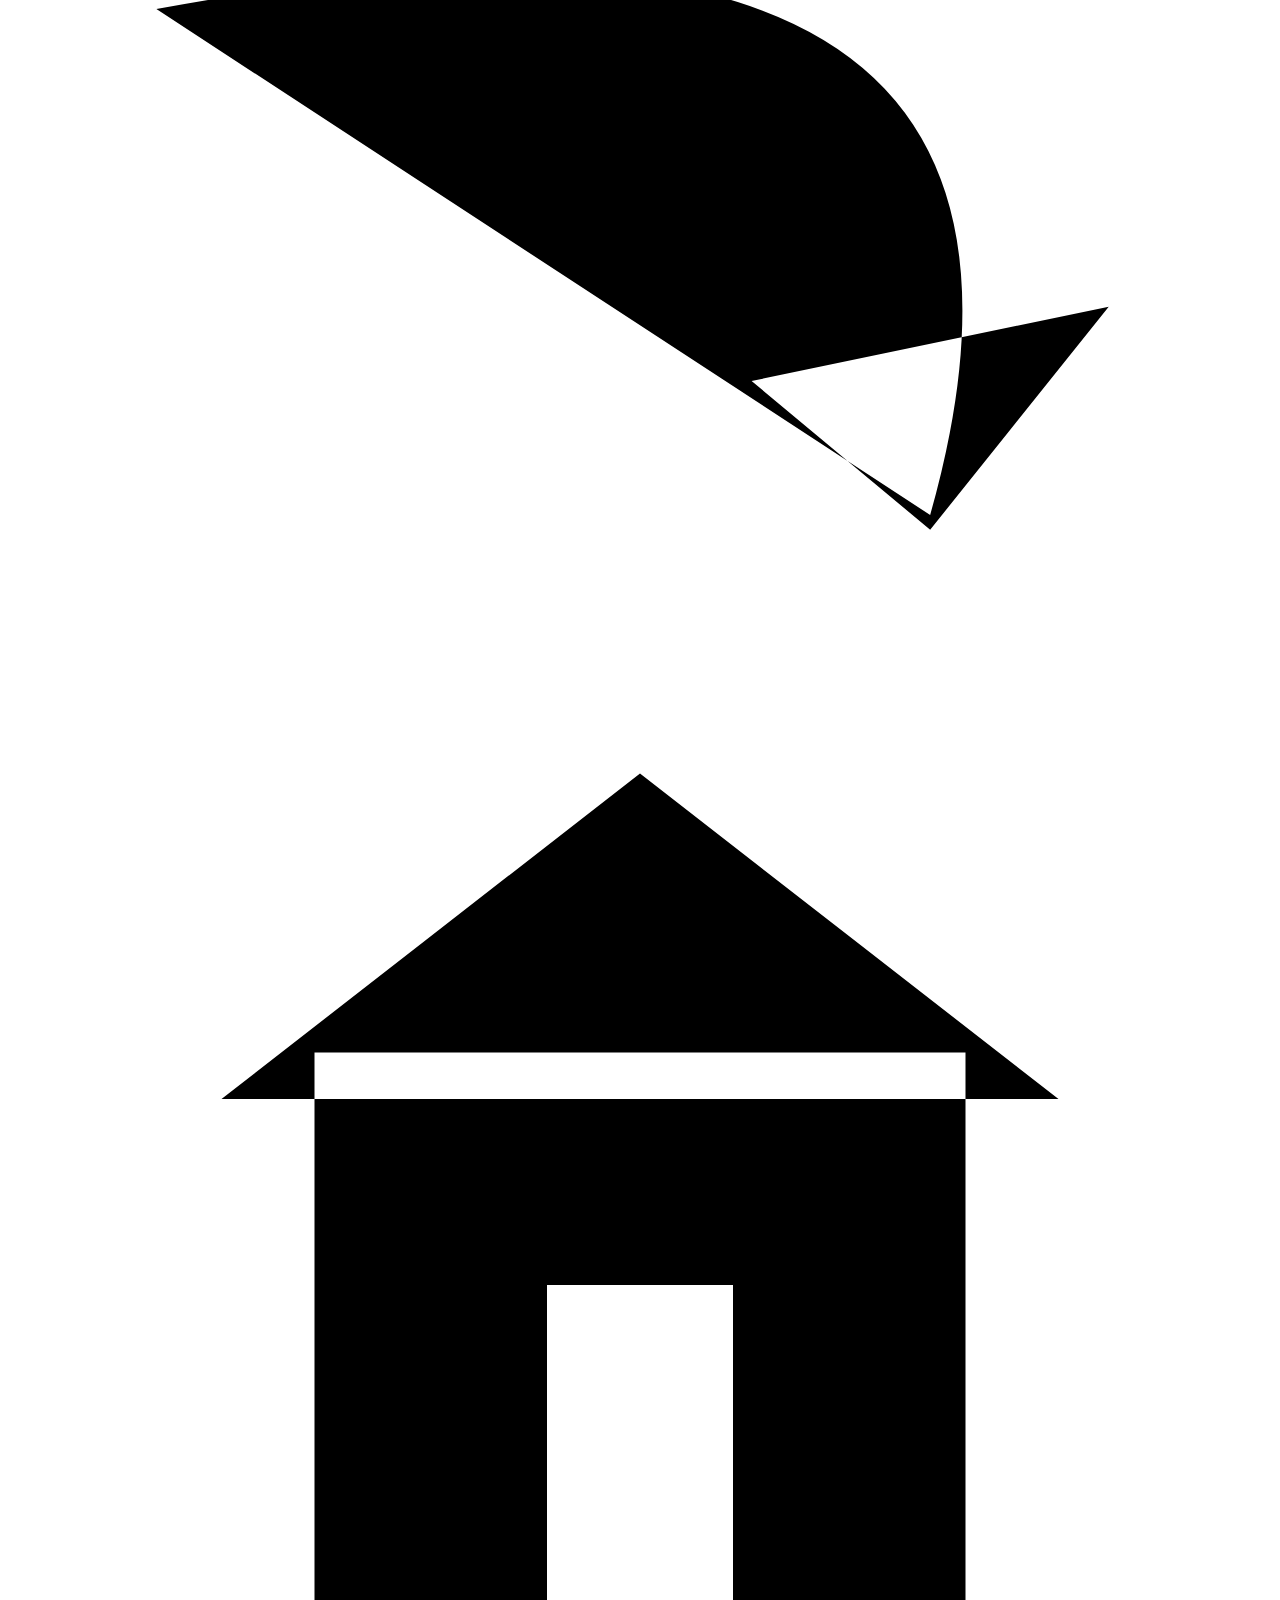
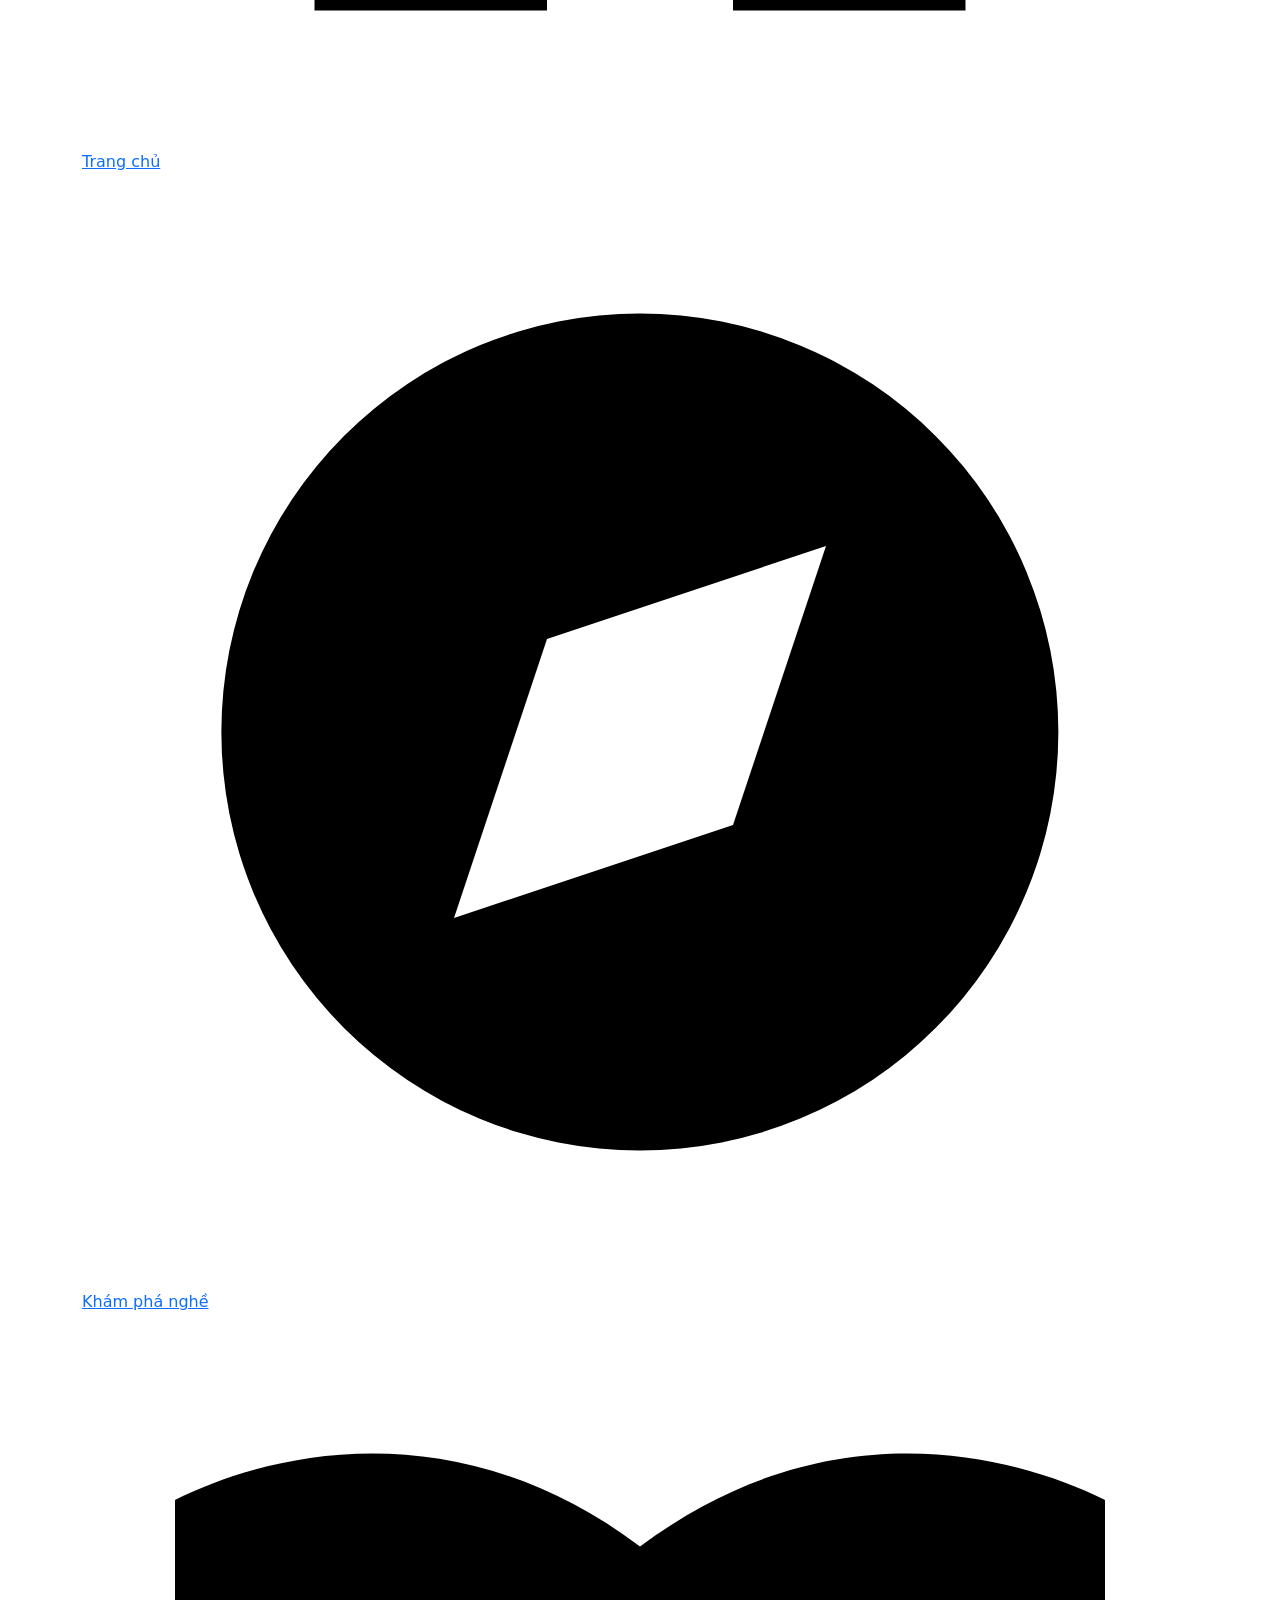
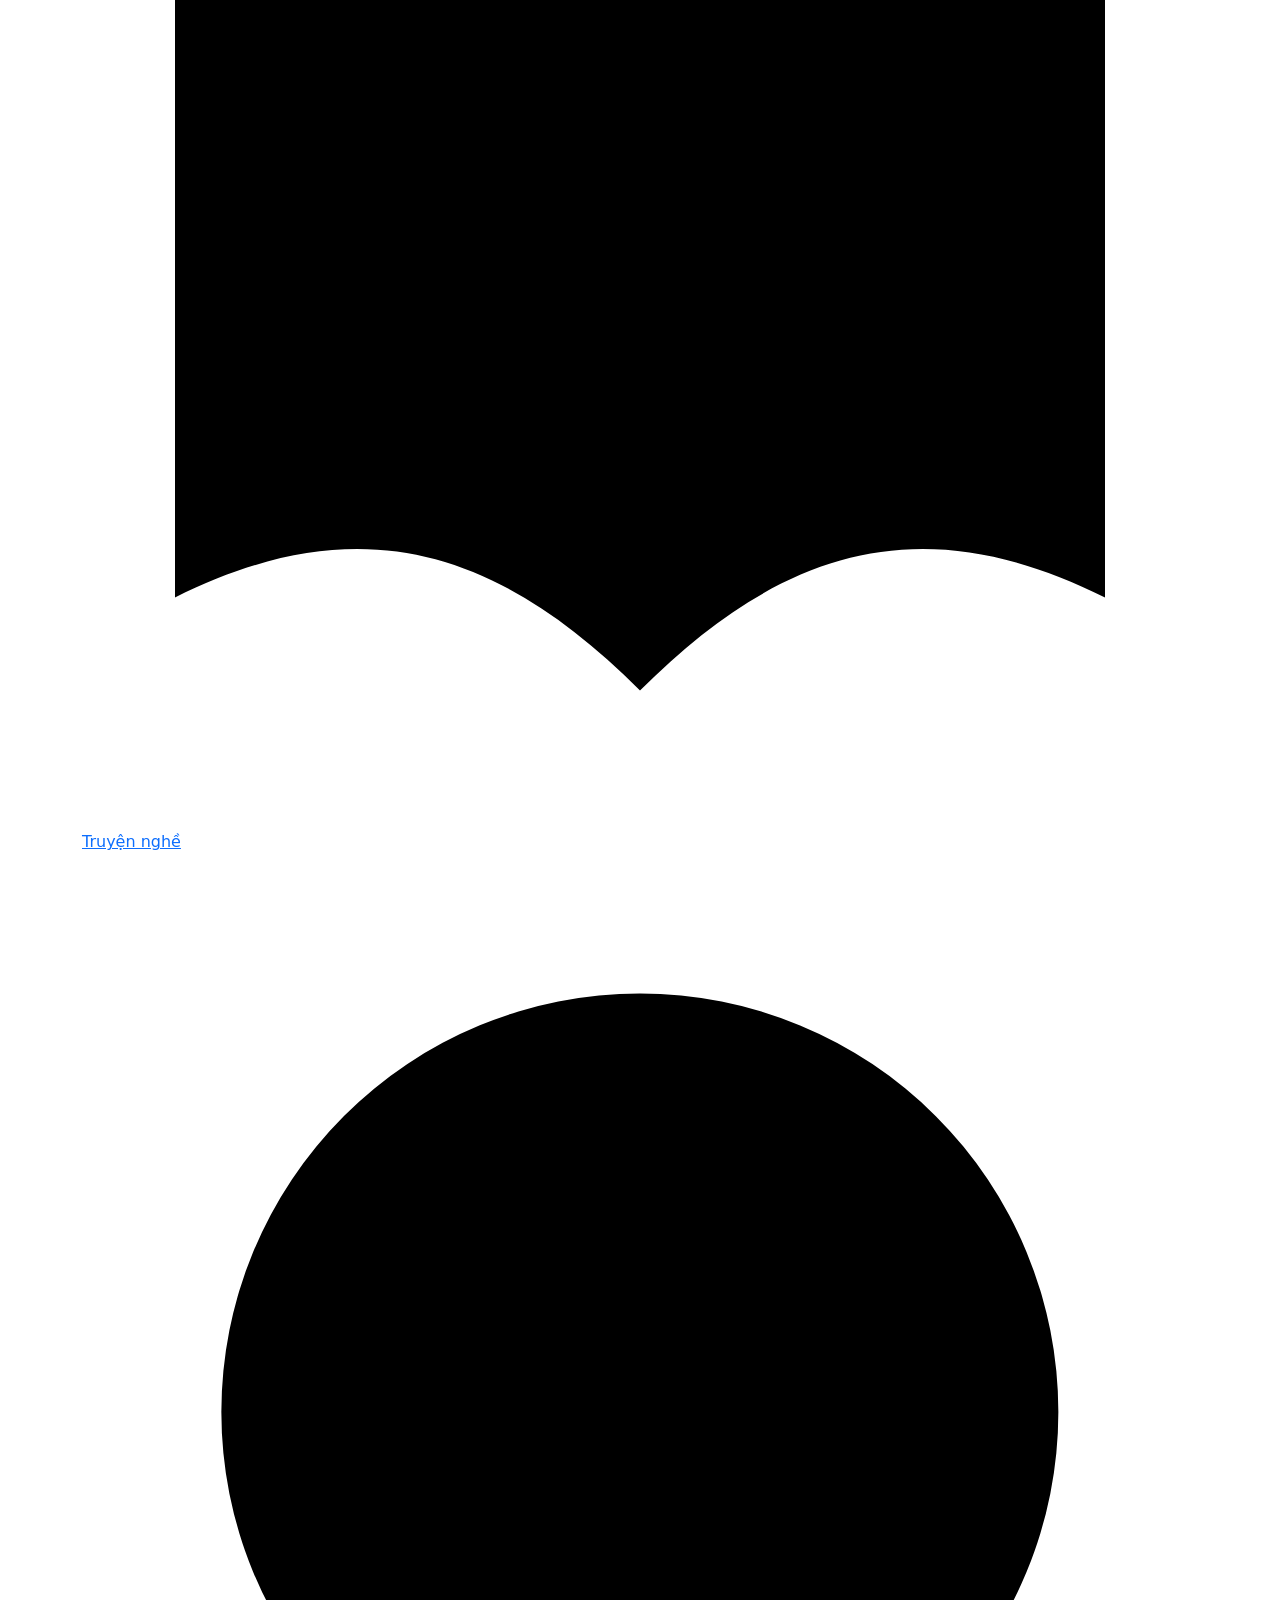
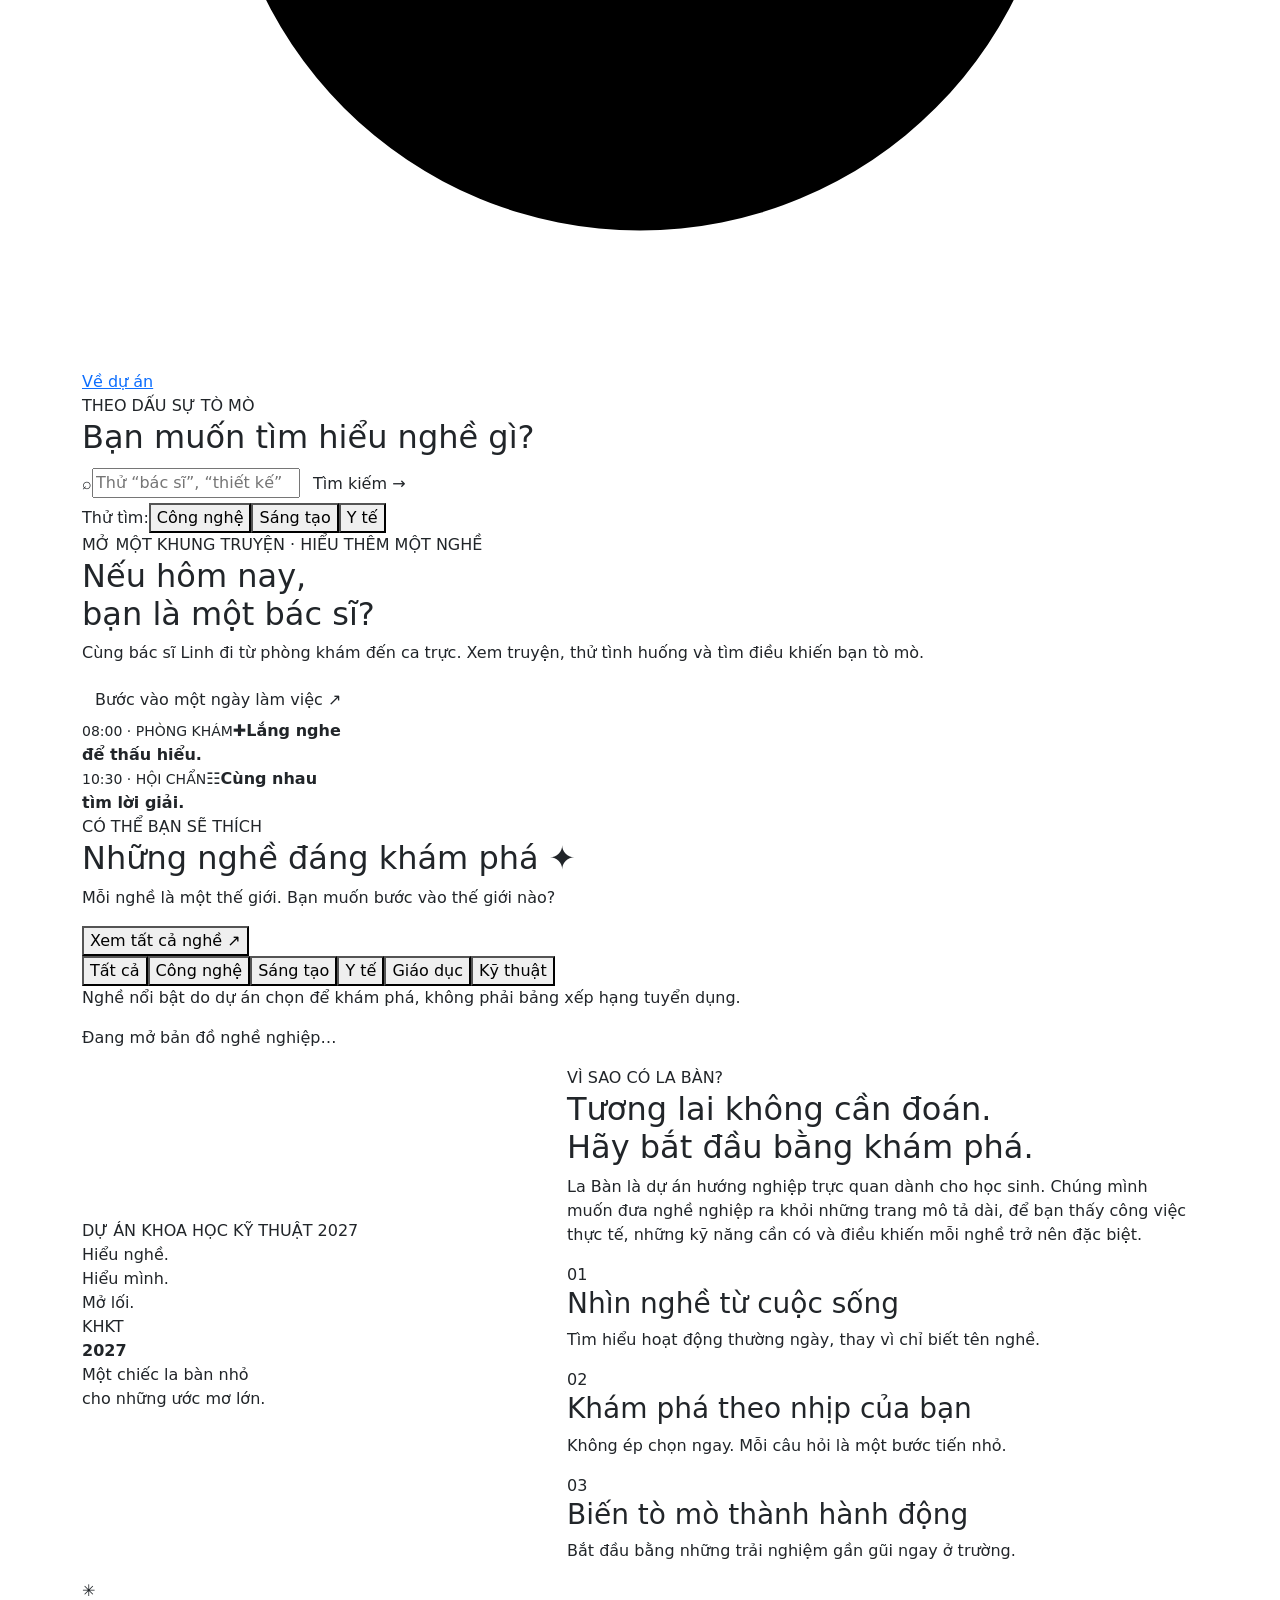
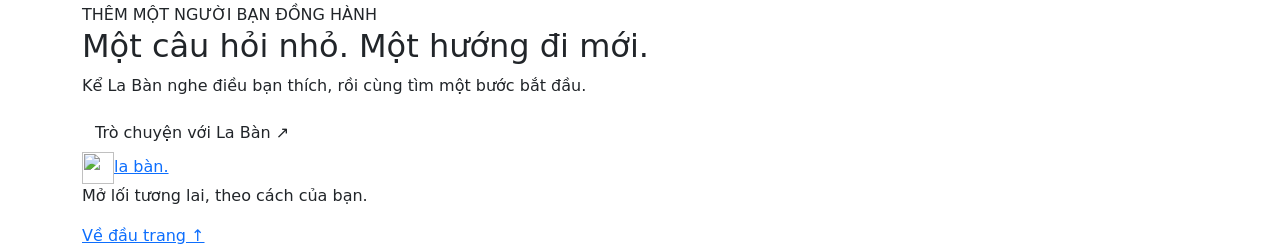
==== commit 81df01d2: "Refine Premium navigation icons, sticky state and Hero actions" ====
--- a/index.html
+++ b/index.html
@@ -8,9 +8,9 @@
   <link rel="preconnect" href="https://fonts.googleapis.com"><link rel="preconnect" href="https://fonts.gstatic.com" crossorigin>
   <link href="https://fonts.googleapis.com/css2?family=Be+Vietnam+Pro:wght@400;500;600;700;800&display=swap" rel="stylesheet">
   <link href="https://cdn.jsdelivr.net/npm/bootstrap@5.3.8/dist/css/bootstrap.min.css" rel="stylesheet">
-  <link href="/assets/style.css" rel="stylesheet"><link href="/assets/auth.css" rel="stylesheet"><link href="/assets/stories.css" rel="stylesheet"><script src="/assets/app.js?v=task1" defer></script><script src="/assets/auth.js" type="module"></script>
-  <link href="/assets/home-premium.css?v=task1" rel="stylesheet">
-  <script src="/assets/home-premium.js?v=task1" defer></script>
+  <link href="/assets/style.css" rel="stylesheet"><link href="/assets/auth.css" rel="stylesheet"><link href="/assets/stories.css" rel="stylesheet"><script src="/assets/app.js?v=navhero2" defer></script><script src="/assets/auth.js" type="module"></script>
+  <link href="/assets/home-premium.css?v=navhero2" rel="stylesheet">
+  <script src="/assets/home-premium.js?v=navhero2" defer></script>
 </head>
 <body class="home-premium">
 <a class="skip-link" href="#main">Đến nội dung chính</a>
@@ -40,7 +40,7 @@
     <div class="art-caption">Một thế giới nghề nghiệp<br><span>đang chờ bạn khám phá!</span><svg viewBox="0 0 75 50" aria-hidden="true"><path d="M5 8q65-12 52 34m-12-9 12 10 12-15"/></svg></div>
   </div>
 </section>
-<nav class="journey-nav container" aria-label="Điều hướng chính"><div class="journey-links"><a href="#main" aria-current="page">Trang chủ</a><a href="#careers">Khám phá nghề</a><a href="/mot-ngay-lam-viec">Truyện nghề</a><a href="#about">Về dự án</a></div></nav>
+<nav class="journey-nav container" aria-label="Điều hướng chính"><div class="journey-links"><a href="#main" aria-current="page"><svg viewBox="0 0 24 24" aria-hidden="true"><path d="M3 10 12 3l9 7M5 9v12h5v-7h4v7h5V9"/></svg><span>Trang chủ</span></a><a href="#careers"><svg viewBox="0 0 24 24" aria-hidden="true"><path d="M12 3a9 9 0 1 0 0 18 9 9 0 0 0 0-18Zm4 5-2 6-6 2 2-6Z"/></svg><span>Khám phá nghề</span></a><a href="/mot-ngay-lam-viec"><svg viewBox="0 0 24 24" aria-hidden="true"><path d="M12 5v16M12 5C8 2 4 3 2 4v15c4-2 7-1 10 2 3-3 6-4 10-2V4c-2-1-6-2-10 1Z"/></svg><span>Truyện nghề</span></a><a href="#about"><svg viewBox="0 0 24 24" aria-hidden="true"><path d="M12 3a9 9 0 1 0 0 18 9 9 0 0 0 0-18ZM12 11v6M12 7v1"/></svg><span>Về dự án</span></a></div></nav>
 
 <section class="search-section container" aria-labelledby="search-title"><div class="search-panel"><div><span class="eyebrow">THEO DẤU SỰ TÒ MÒ</span><h2 id="search-title">Bạn muốn tìm hiểu nghề gì?</h2></div>
   <form id="search-form" class="search-form" role="search"><label class="visually-hidden" for="career-search">Tìm nghề nghiệp hoặc kỹ năng</label><span aria-hidden="true" class="search-icon">⌕</span><input id="career-search" type="search" placeholder="Thử “bác sĩ”, “thiết kế”, “công nghệ”…" maxlength="120" autocomplete="off"><button type="submit" class="btn btn-ink">Tìm kiếm <span aria-hidden="true">→</span></button></form>
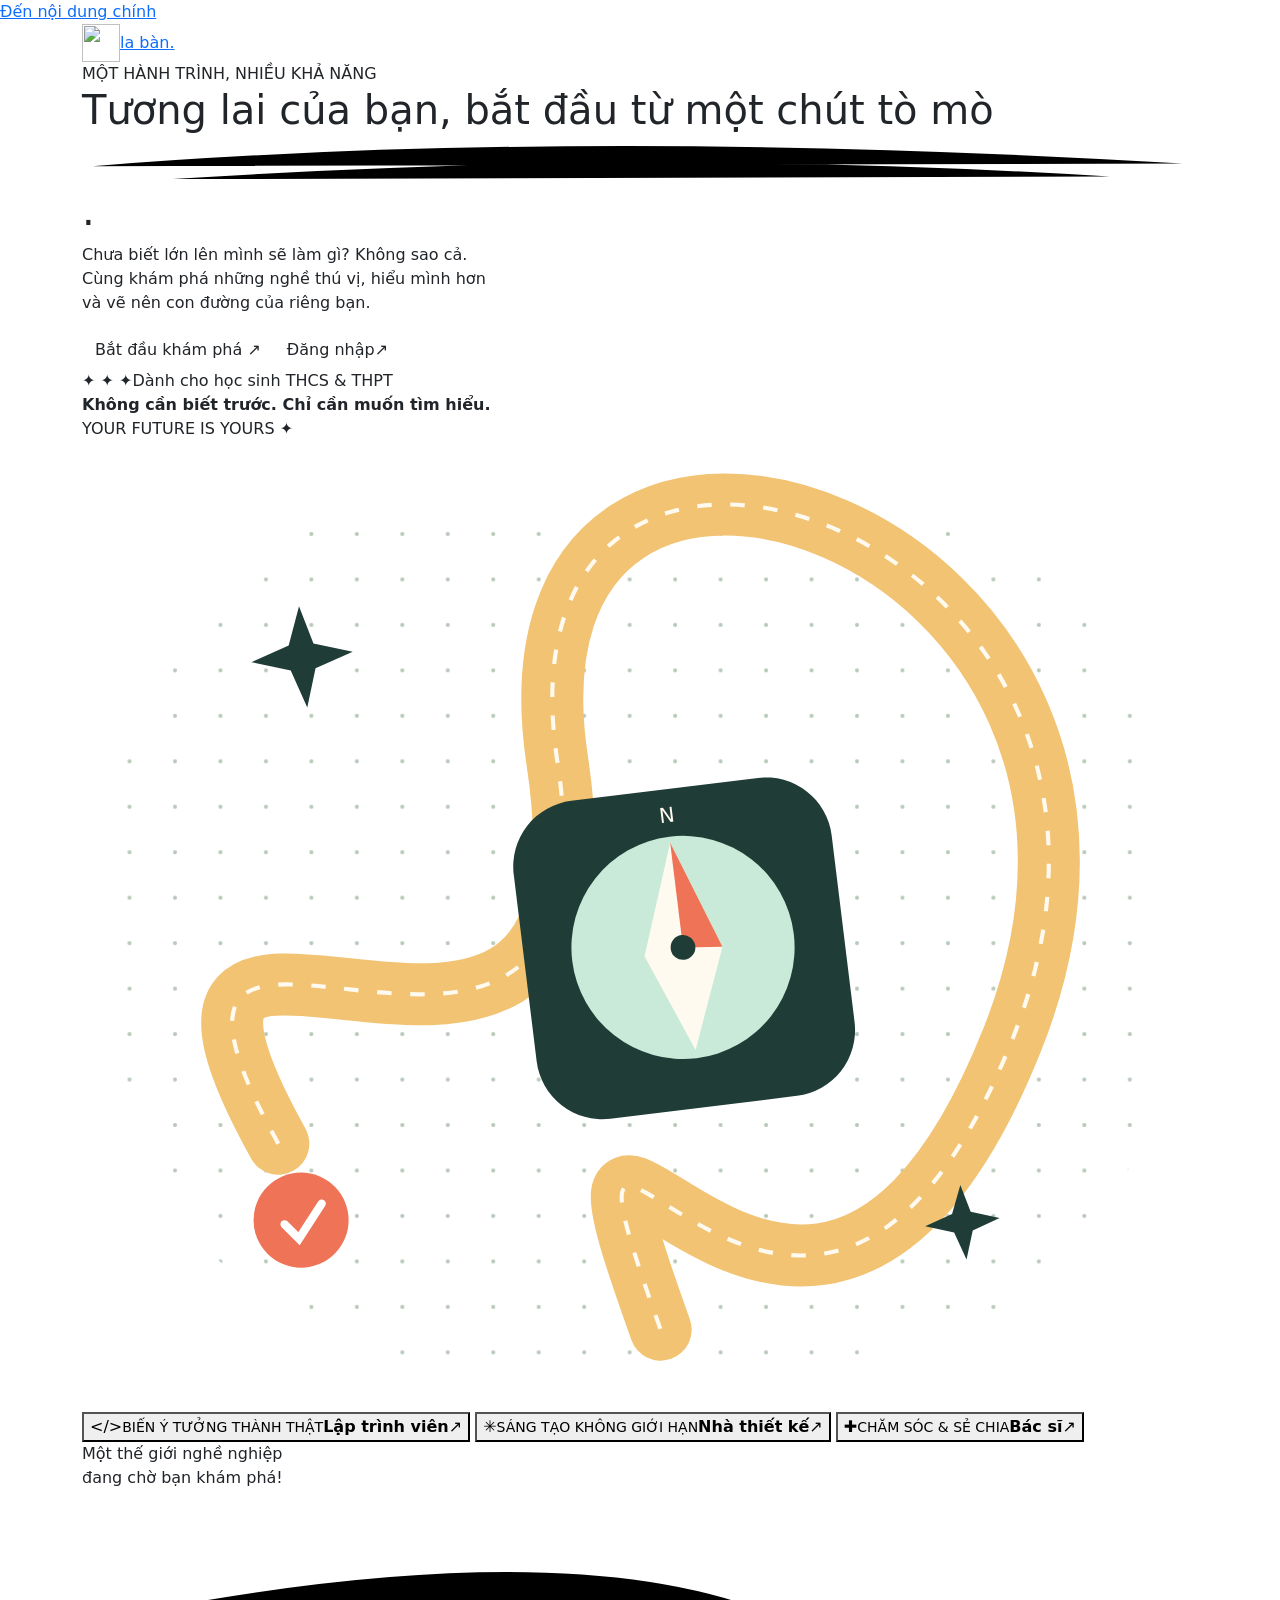
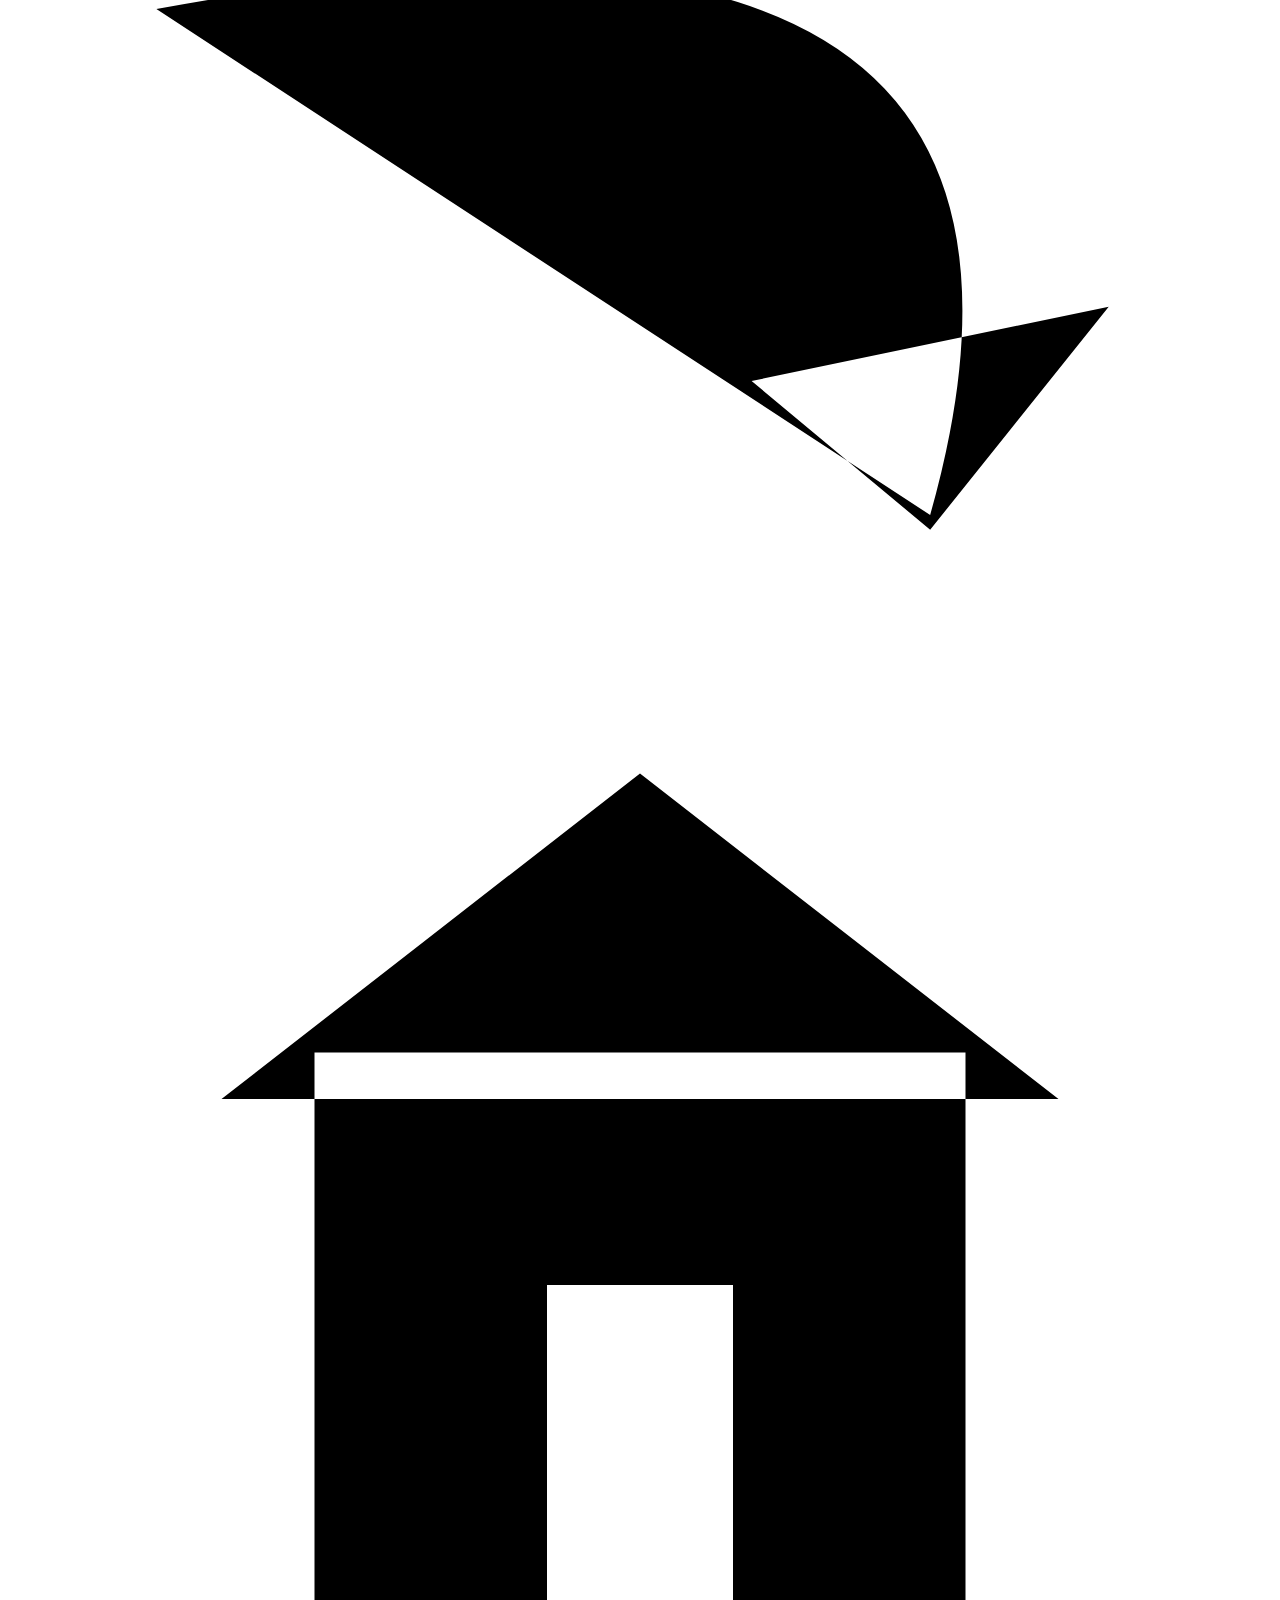
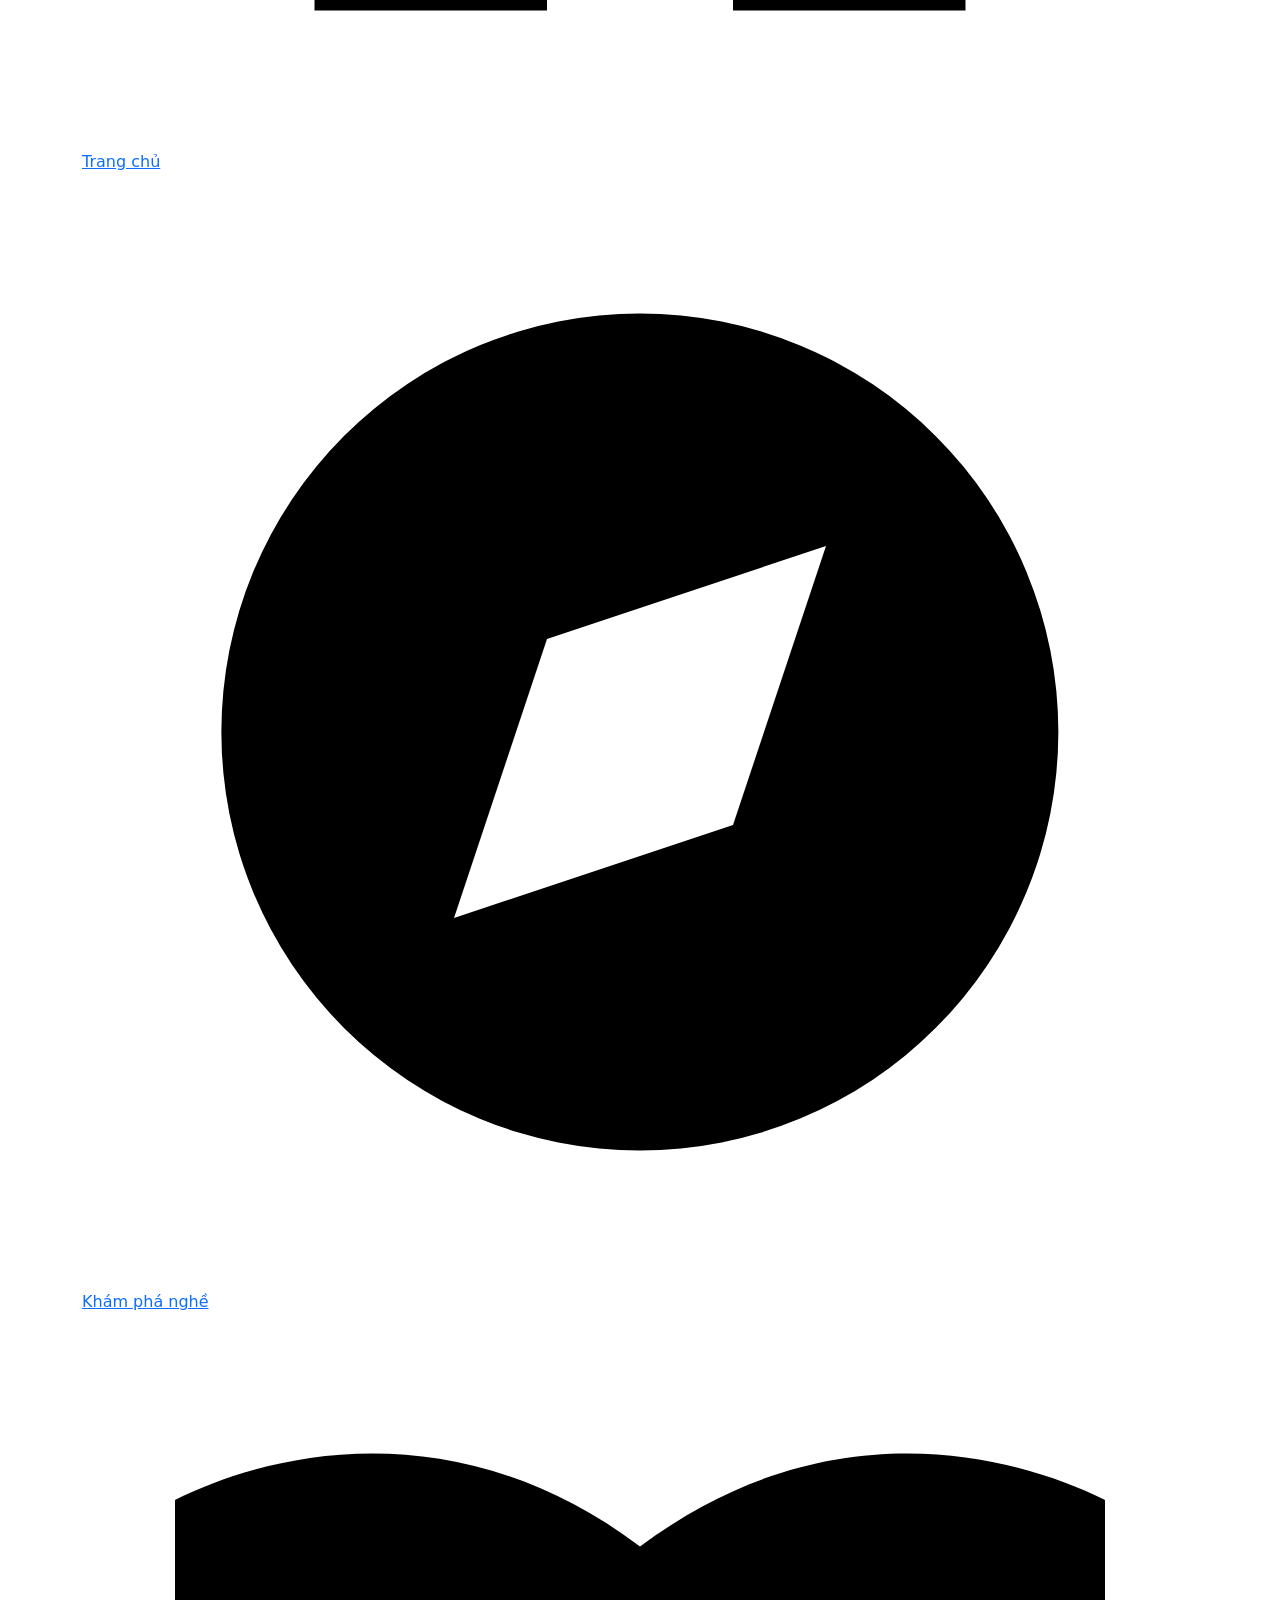
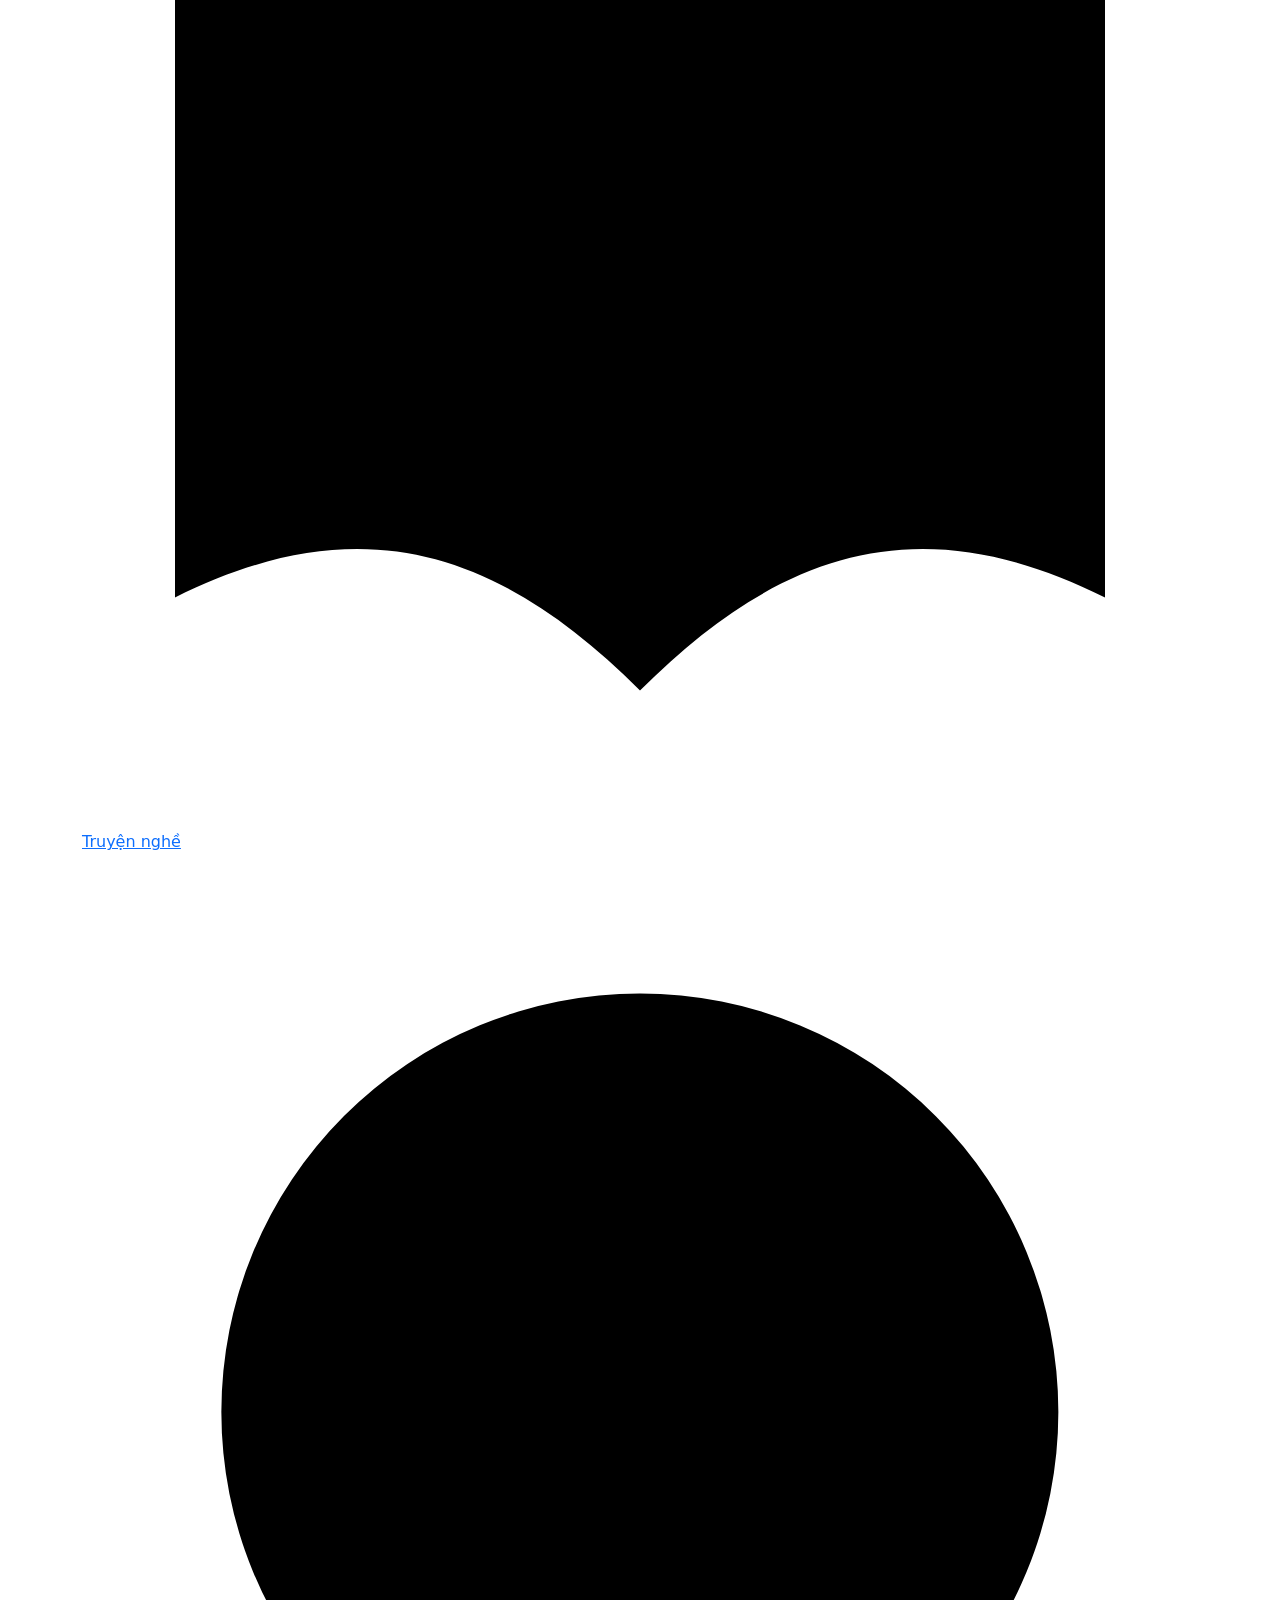
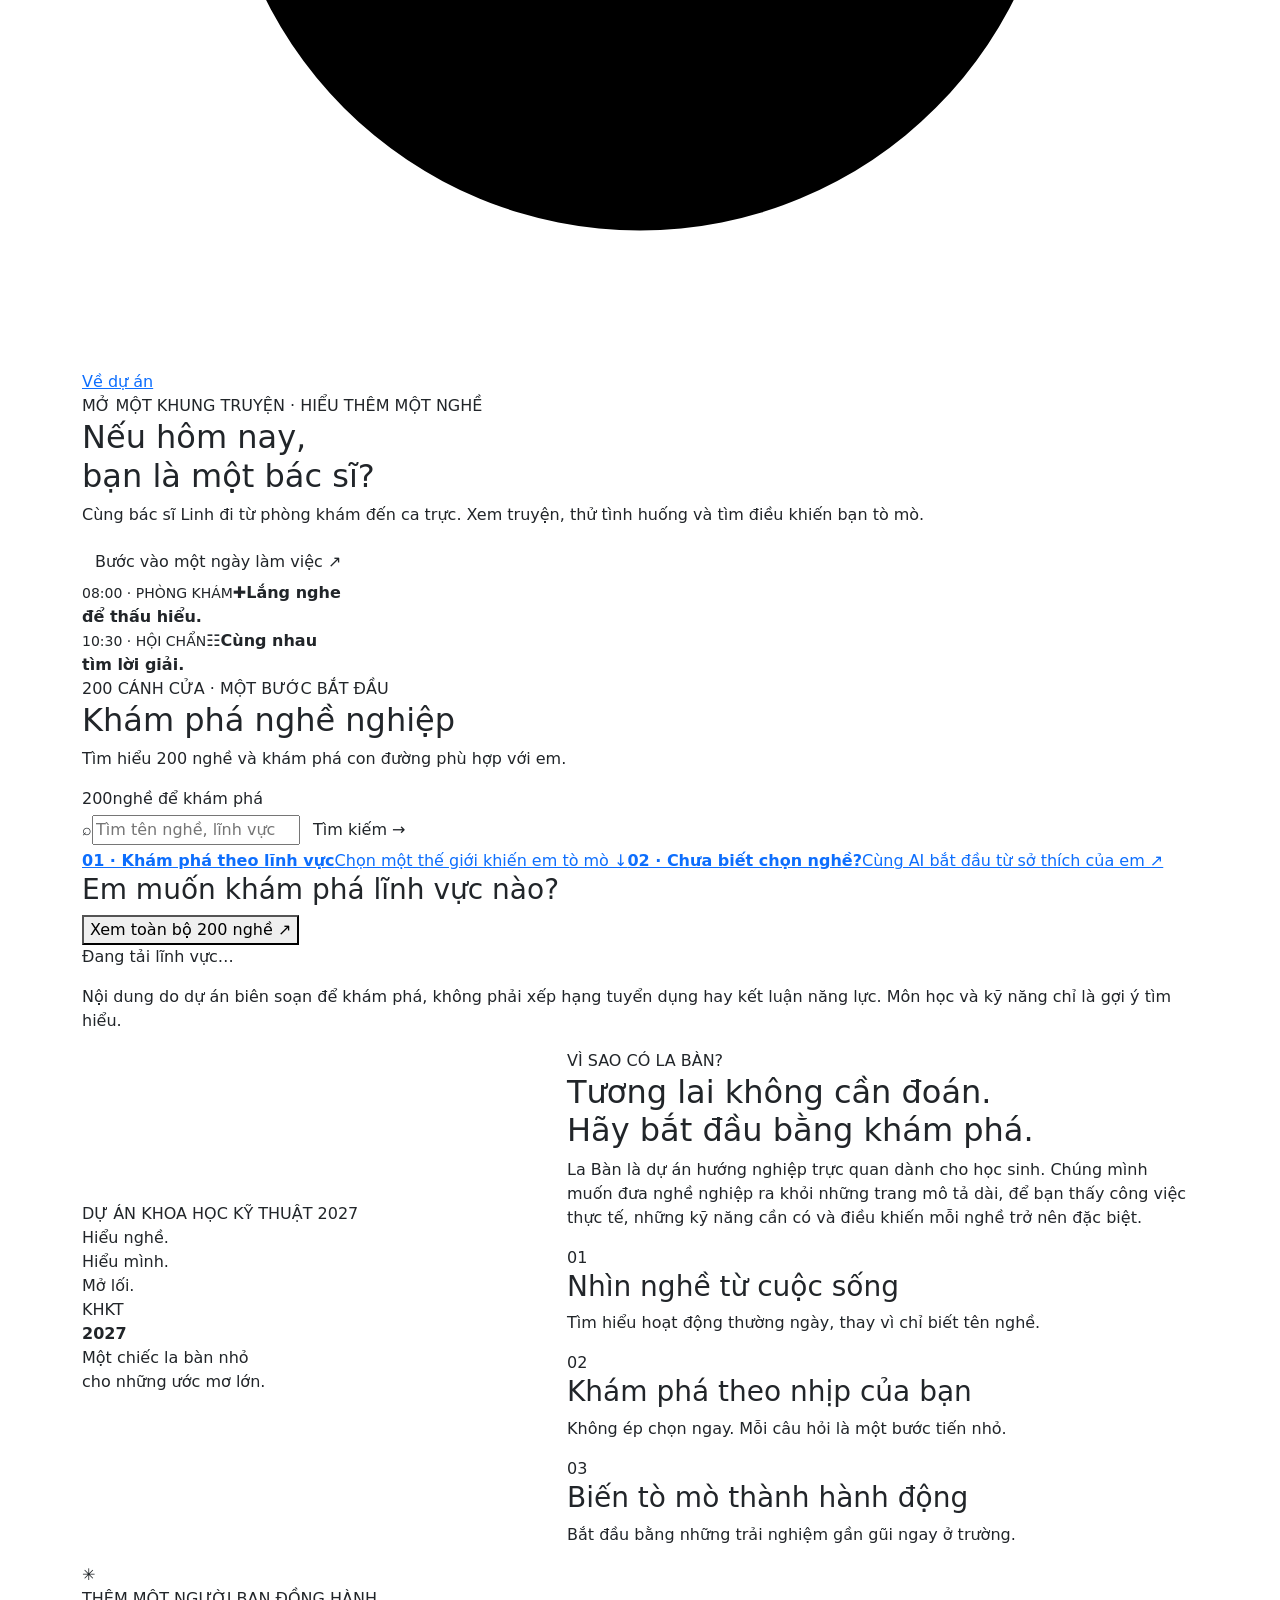
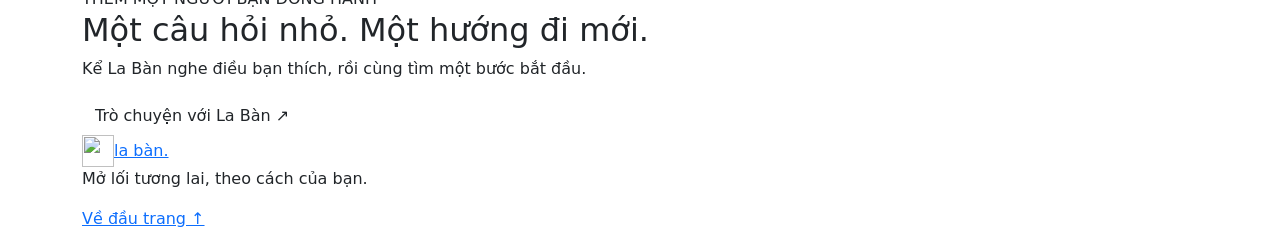
==== commit 8f32e3b2: "Build 200-career library with contextual AI exploration and guest-safe preview" ====
--- a/index.html
+++ b/index.html
@@ -8,10 +8,10 @@
   <link rel="preconnect" href="https://fonts.googleapis.com"><link rel="preconnect" href="https://fonts.gstatic.com" crossorigin>
   <link href="https://fonts.googleapis.com/css2?family=Be+Vietnam+Pro:wght@400;500;600;700;800&display=swap" rel="stylesheet">
   <link href="https://cdn.jsdelivr.net/npm/bootstrap@5.3.8/dist/css/bootstrap.min.css" rel="stylesheet">
-  <link href="/assets/style.css" rel="stylesheet"><link href="/assets/auth.css" rel="stylesheet"><link href="/assets/stories.css" rel="stylesheet"><script src="/assets/app.js?v=navhero2" defer></script><script src="/assets/auth.js" type="module"></script>
+  <link href="/assets/style.css" rel="stylesheet"><link href="/assets/auth.css" rel="stylesheet"><link href="/assets/stories.css" rel="stylesheet"><script src="/assets/app.js?v=library2" defer></script><script src="/assets/auth.js" type="module"></script>
   <link href="/assets/home-premium.css?v=navhero2" rel="stylesheet">
   <script src="/assets/home-premium.js?v=navhero2" defer></script>
-</head>
+<link rel="stylesheet" href="/assets/career-library.css?v=2"><script type="module" src="/assets/career-library.js?v=2"></script></head>
 <body class="home-premium">
 <a class="skip-link" href="#main">Đến nội dung chính</a>
 <header class="home-brand container"><a class="brand" href="#"><img src="/assets/compass.svg" width="38" height="38" alt=""><span>la bàn<span class="brand-dot">.</span></span></a></header>
@@ -20,7 +20,7 @@
   <div class="hero-copy"><div class="eyebrow"><span class="live-dot"></span> MỘT HÀNH TRÌNH, NHIỀU KHẢ NĂNG</div>
     <h1>Tương lai của bạn, bắt đầu từ một <span class="highlight">chút tò mò<svg viewBox="0 0 430 20" aria-hidden="true"><path d="M4 12Q190 -3 424 11M35 17Q220 5 396 16"/></svg></span><span class="coral">.</span></h1>
     <p>Chưa biết lớn lên mình sẽ làm gì? Không sao cả.<br class="desktop-break"> Cùng khám phá những nghề thú vị, hiểu mình hơn<br class="desktop-break"> và vẽ nên con đường của riêng bạn.</p>
-    <div class="hero-actions"><a href="/ai-career-advisor" class="btn btn-coral">Bắt đầu khám phá <span aria-hidden="true">↗</span></a><button class="btn btn-ink nav-cta" id="account-button" data-open-auth><span class="account-avatar" id="account-avatar" hidden></span><span id="account-label">Đăng nhập</span><span aria-hidden="true">↗</span></button></div>
+    <div class="hero-actions"><a href="/ai-career-advisor?mode=career_discovery" class="btn btn-coral">Bắt đầu khám phá <span aria-hidden="true">↗</span></a><button class="btn btn-ink nav-cta" id="account-button" data-open-auth><span class="account-avatar" id="account-avatar" hidden></span><span id="account-label">Đăng nhập</span><span aria-hidden="true">↗</span></button></div>
     <div class="hero-note"><span class="mini-stars" aria-hidden="true">✦ ✦ ✦</span><span>Dành cho học sinh THCS & THPT<br><strong>Không cần biết trước. Chỉ cần muốn tìm hiểu.</strong></span></div>
   </div>
   <div class="hero-art" aria-label="Minh họa các con đường khám phá nghề nghiệp">
@@ -42,15 +42,15 @@
 </section>
 <nav class="journey-nav container" aria-label="Điều hướng chính"><div class="journey-links"><a href="#main" aria-current="page"><svg viewBox="0 0 24 24" aria-hidden="true"><path d="M3 10 12 3l9 7M5 9v12h5v-7h4v7h5V9"/></svg><span>Trang chủ</span></a><a href="#careers"><svg viewBox="0 0 24 24" aria-hidden="true"><path d="M12 3a9 9 0 1 0 0 18 9 9 0 0 0 0-18Zm4 5-2 6-6 2 2-6Z"/></svg><span>Khám phá nghề</span></a><a href="/mot-ngay-lam-viec"><svg viewBox="0 0 24 24" aria-hidden="true"><path d="M12 5v16M12 5C8 2 4 3 2 4v15c4-2 7-1 10 2 3-3 6-4 10-2V4c-2-1-6-2-10 1Z"/></svg><span>Truyện nghề</span></a><a href="#about"><svg viewBox="0 0 24 24" aria-hidden="true"><path d="M12 3a9 9 0 1 0 0 18 9 9 0 0 0 0-18ZM12 11v6M12 7v1"/></svg><span>Về dự án</span></a></div></nav>
 
-<section class="search-section container" aria-labelledby="search-title"><div class="search-panel"><div><span class="eyebrow">THEO DẤU SỰ TÒ MÒ</span><h2 id="search-title">Bạn muốn tìm hiểu nghề gì?</h2></div>
-  <form id="search-form" class="search-form" role="search"><label class="visually-hidden" for="career-search">Tìm nghề nghiệp hoặc kỹ năng</label><span aria-hidden="true" class="search-icon">⌕</span><input id="career-search" type="search" placeholder="Thử “bác sĩ”, “thiết kế”, “công nghệ”…" maxlength="120" autocomplete="off"><button type="submit" class="btn btn-ink">Tìm kiếm <span aria-hidden="true">→</span></button></form>
-  <div class="suggestions"><span>Thử tìm:</span><button data-query="Công nghệ">Công nghệ</button><button data-query="Sáng tạo">Sáng tạo</button><button data-query="Y tế">Y tế</button></div>
-</div></section>
 <section class="container" aria-labelledby="comic-feature-title"><div class="story-feature"><div><span class="eyebrow">MỞ MỘT KHUNG TRUYỆN · HIỂU THÊM MỘT NGHỀ</span><h2 id="comic-feature-title">Nếu hôm nay,<br>bạn là một bác sĩ?</h2><p>Cùng bác sĩ Linh đi từ phòng khám đến ca trực. Xem truyện, thử tình huống và tìm điều khiến bạn tò mò.</p><a href="/mot-ngay-lam-viec?nghe=bac-si" class="btn btn-coral">Bước vào một ngày làm việc ↗</a></div><div class="feature-panels" aria-hidden="true"><div class="feature-panel"><small>08:00 · PHÒNG KHÁM</small><span>✚</span><strong>Lắng nghe<br>để thấu hiểu.</strong></div><div class="feature-panel"><small>10:30 · HỘI CHẨN</small><span>☷</span><strong>Cùng nhau<br>tìm lời giải.</strong></div></div></div></section>
-<section class="container section-space" id="careers" aria-labelledby="careers-title"><div class="section-heading"><div><div class="eyebrow">CÓ THỂ BẠN SẼ THÍCH</div><h2 id="careers-title">Những nghề đáng khám phá<span class="coral"> ✦</span></h2><p>Mỗi nghề là một thế giới. Bạn muốn bước vào thế giới nào?</p></div><button id="show-all" class="text-link">Xem tất cả nghề <span aria-hidden="true">↗</span></button></div>
-  <div class="filters" role="group" aria-label="Lọc theo lĩnh vực"><button class="selected" data-category="" aria-pressed="true">Tất cả</button><button data-category="Công nghệ" aria-pressed="false">Công nghệ</button><button data-category="Sáng tạo" aria-pressed="false">Sáng tạo</button><button data-category="Y tế" aria-pressed="false">Y tế</button><button data-category="Giáo dục" aria-pressed="false">Giáo dục</button><button data-category="Kỹ thuật" aria-pressed="false">Kỹ thuật</button></div>
-  <p class="content-note">Nghề nổi bật do dự án chọn để khám phá, không phải bảng xếp hạng tuyển dụng.</p>
-  <p id="career-status" class="visually-hidden" aria-live="polite"></p><div class="row g-4" id="career-grid"><p>Đang mở bản đồ nghề nghiệp…</p></div>
+<section class="container section-space career-library" id="careers" aria-labelledby="careers-title">
+<div class="library-heading"><div><span class="eyebrow">200 CÁNH CỬA · MỘT BƯỚC BẮT ĐẦU</span><h2 id="careers-title">Khám phá nghề nghiệp</h2><p>Tìm hiểu 200 nghề và khám phá con đường phù hợp với em.</p></div><span class="library-stamp" aria-hidden="true">200<span>nghề để khám phá</span></span></div>
+<form id="search-form" class="library-search" role="search"><label class="visually-hidden" for="career-search">Tìm nghề nghiệp</label><span aria-hidden="true">⌕</span><input id="career-search" maxlength="120" placeholder="Tìm tên nghề, lĩnh vực hoặc sở thích..." type="search"><button class="btn btn-ink">Tìm kiếm →</button></form>
+<div class="library-paths"><a href="#library-categories"><strong>01 · Khám phá theo lĩnh vực</strong><span>Chọn một thế giới khiến em tò mò ↓</span></a><a href="/ai-career-advisor?mode=career_discovery"><strong>02 · Chưa biết chọn nghề?</strong><span>Cùng AI bắt đầu từ sở thích của em ↗</span></a></div>
+<div class="library-toolbar"><h3 id="category-heading">Em muốn khám phá lĩnh vực nào?</h3><button class="text-link" id="show-all">Xem toàn bộ 200 nghề ↗</button></div>
+<div id="library-categories" class="library-categories" aria-label="Lĩnh vực nghề nghiệp"></div>
+<div class="library-results-head"><p id="career-status" role="status">Đang tải lĩnh vực…</p><button id="library-reset" class="text-link" hidden>← Về danh mục</button></div><div id="career-grid" class="library-grid"></div><button id="library-more" class="btn btn-ink" hidden>Xem thêm nghề ↓</button>
+<p class="content-note">Nội dung do dự án biên soạn để khám phá, không phải xếp hạng tuyển dụng hay kết luận năng lực. Môn học và kỹ năng chỉ là gợi ý tìm hiểu.</p>
 </section>
 <section class="about-section" id="about"><div class="container"><div class="row align-items-center g-5"><div class="col-lg-5"><div class="about-visual"><span class="tape" aria-hidden="true"></span><span class="eyebrow">DỰ ÁN KHOA HỌC KỸ THUẬT 2027</span><div class="about-big">Hiểu nghề.<br>Hiểu mình.<br><span>Mở lối.</span></div><div class="about-stamp">KHKT<br><strong>2027</strong></div><p>Một chiếc la bàn nhỏ<br>cho những ước mơ lớn.</p></div></div><div class="col-lg-7 about-copy"><div class="eyebrow">VÌ SAO CÓ LA BÀN?</div><h2>Tương lai không cần đoán.<br>Hãy bắt đầu bằng khám phá.</h2><p>La Bàn là dự án hướng nghiệp trực quan dành cho học sinh. Chúng mình muốn đưa nghề nghiệp ra khỏi những trang mô tả dài, để bạn thấy công việc thực tế, những kỹ năng cần có và điều khiến mỗi nghề trở nên đặc biệt.</p><div class="about-feature"><span>01</span><div><h3>Nhìn nghề từ cuộc sống</h3><p>Tìm hiểu hoạt động thường ngày, thay vì chỉ biết tên nghề.</p></div></div><div class="about-feature"><span>02</span><div><h3>Khám phá theo nhịp của bạn</h3><p>Không ép chọn ngay. Mỗi câu hỏi là một bước tiến nhỏ.</p></div></div><div class="about-feature"><span>03</span><div><h3>Biến tò mò thành hành động</h3><p>Bắt đầu bằng những trải nghiệm gần gũi ngay ở trường.</p></div></div></div></div></div></section>
 
